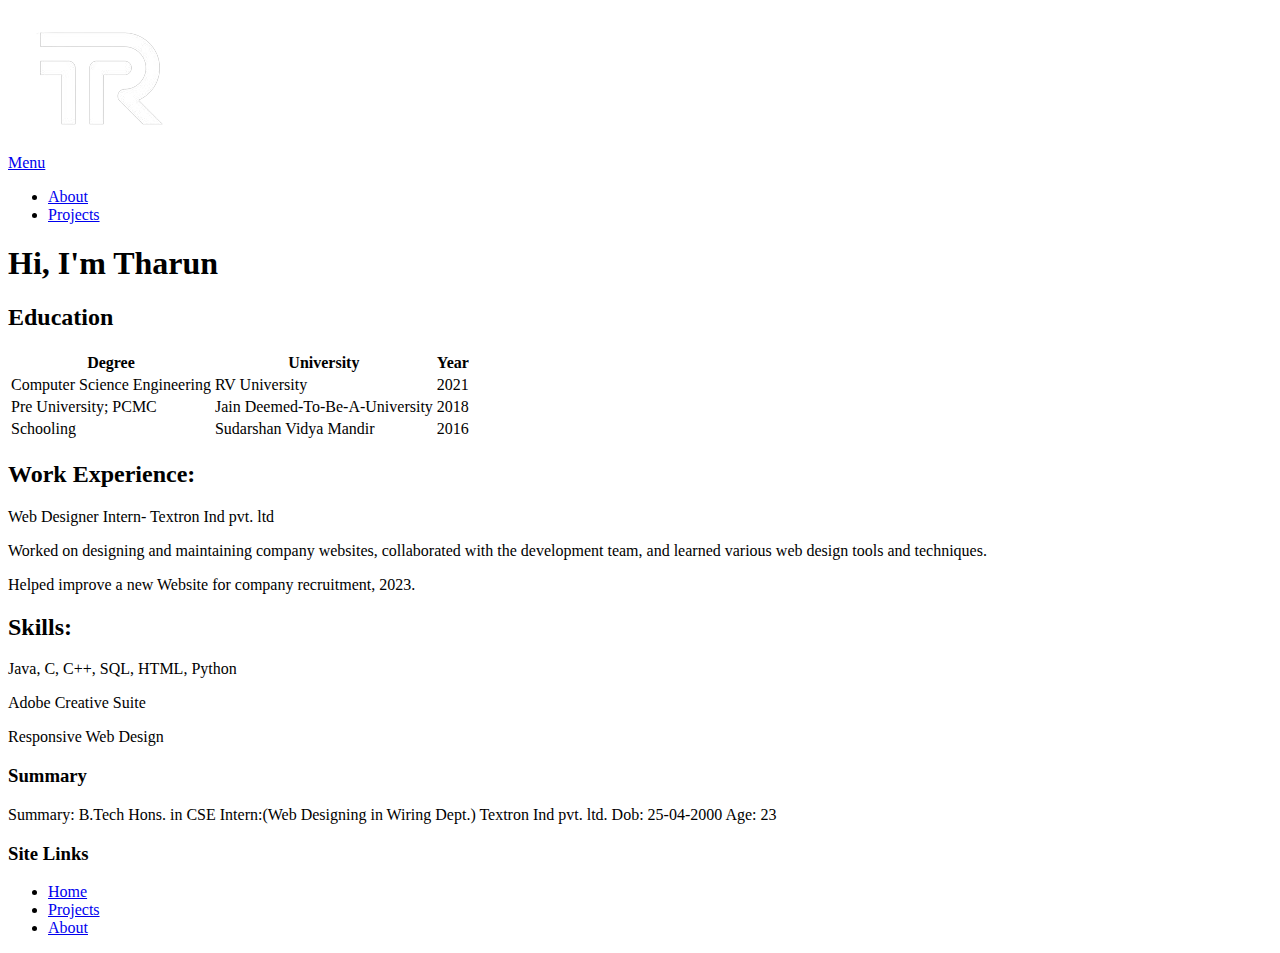
==== about.html @ 646f1b6b "Add files via upload" ====
<!DOCTYPE html>
<html lang="en" class="no-js" >
<head>
    <meta charset="utf-8">
    <title>Tharun R</title>

    <script>
        document.documentElement.classList.remove('no-js');
        document.documentElement.classList.add('js');
    </script>

    
    <link rel="stylesheet" href="css/vendor.css">
    <link rel="stylesheet" href="css/styles.css">
</head>


<body id="top">
    <div id="preloader">
        <div id="loader" class="dots-fade">
            <div></div>
            <div></div>
            <div></div>
        </div>
    </div>
    <div id="page" class="s-pagewrap ss-home">
        <header class="s-header">

            <div class="row s-header__inner width-sixteen-col">

                <div class="s-header__block">
                    <div class="s-header__logo">
                        <a class="logo" href="index.html">
                            <img src="logo.png" alt="Homepage">
                        </a>
                    </div>

                    <a class="s-header__menu-toggle" href="#0"><span>Menu</span></a>
                </div> 
                <nav class="s-header__nav">
    
                    <ul class="s-header__menu-links">
                        <li><a href="about.html">About</a></li>
                        <li><a href="project.html">Projects</a></li>
                    </ul> 
                </nav> 
            </div> 
        </header>

        
        <section id="content" class="s-content">

               <section class="s-pageheader pageheader">
                    <div class="row">
                        <div class="column xl-12">
                            <h1 class="page-title">Hi, I'm Tharun</h1>
                        </div>
                    </div>
               </section>

               <section class="s-pagecontent pagecontent">  

                    <div class="row width-narrower pagemain">
                        <div class="column xl-12"> 

                            <h2>Education</h2>
                            <table>
                                <tr>
                                    <th>Degree</th>
                                    <th>University</th>
                                    <th>Year</th>
                                </tr>
                                <tr>
                                    <td>Computer Science Engineering</td>
                                    <td>RV University</td>
                                    <td>2021</td>
                                </tr>
                                <tr>
                                    <td>Pre University; PCMC</td>
                                    <td>Jain Deemed-To-Be-A-University</td>
                                    <td>2018</td>
                                </tr>
                                <tr>
                                    <td>Schooling</td>
                                    <td>Sudarshan Vidya Mandir</td>
                                    <td>2016</td>
                                </tr>
                            </table>
                            
                            <h2>Work Experience:</h2>
                                <p>Web Designer Intern- Textron Ind pvt. ltd</p>
                                <p>Worked on designing and maintaining company websites, collaborated with the development team, and learned various web design tools and techniques.</p>
                                <p>Helped improve a new Website for company recruitment, 2023.</p>

                            <h2>Skills:</h2>
                                <p>Java, C, C++, SQL, HTML, Python</p>
                                <p>Adobe Creative Suite</p>
                                <p>Responsive Web Design</p>

                        </div>
                    </div>

               </section>


        <footer class="s-footer">
            <div class="row s-footer__content">
                <div class="column xl-6 lg-6 md-12 s-footer__block s-footer__about">                    
                    <h3>Summary</h3>
                    <p>
                        Summary:
                        B.Tech Hons. in CSE
                        Intern:(Web Designing in Wiring Dept.) Textron Ind pvt. ltd.
                        Dob: 25-04-2000
                        Age: 23                        
                    </p>               
                </div>                
                <div class="column xl-3 lg-6 md-12 s-footer__block s-footer__site-links">
                    <h3>Site Links</h3>
                    <ul class="link-list">
                        <li><a href="index.html">Home</a></li>
                        <li><a href="project.html">Projects</a></li>
                        <li><a href="about.html">About</a></li>
                    </ul>
                </div>
            </footer> 
    </div> 
    <script src="js/main.js"></script>

</body>
</html>
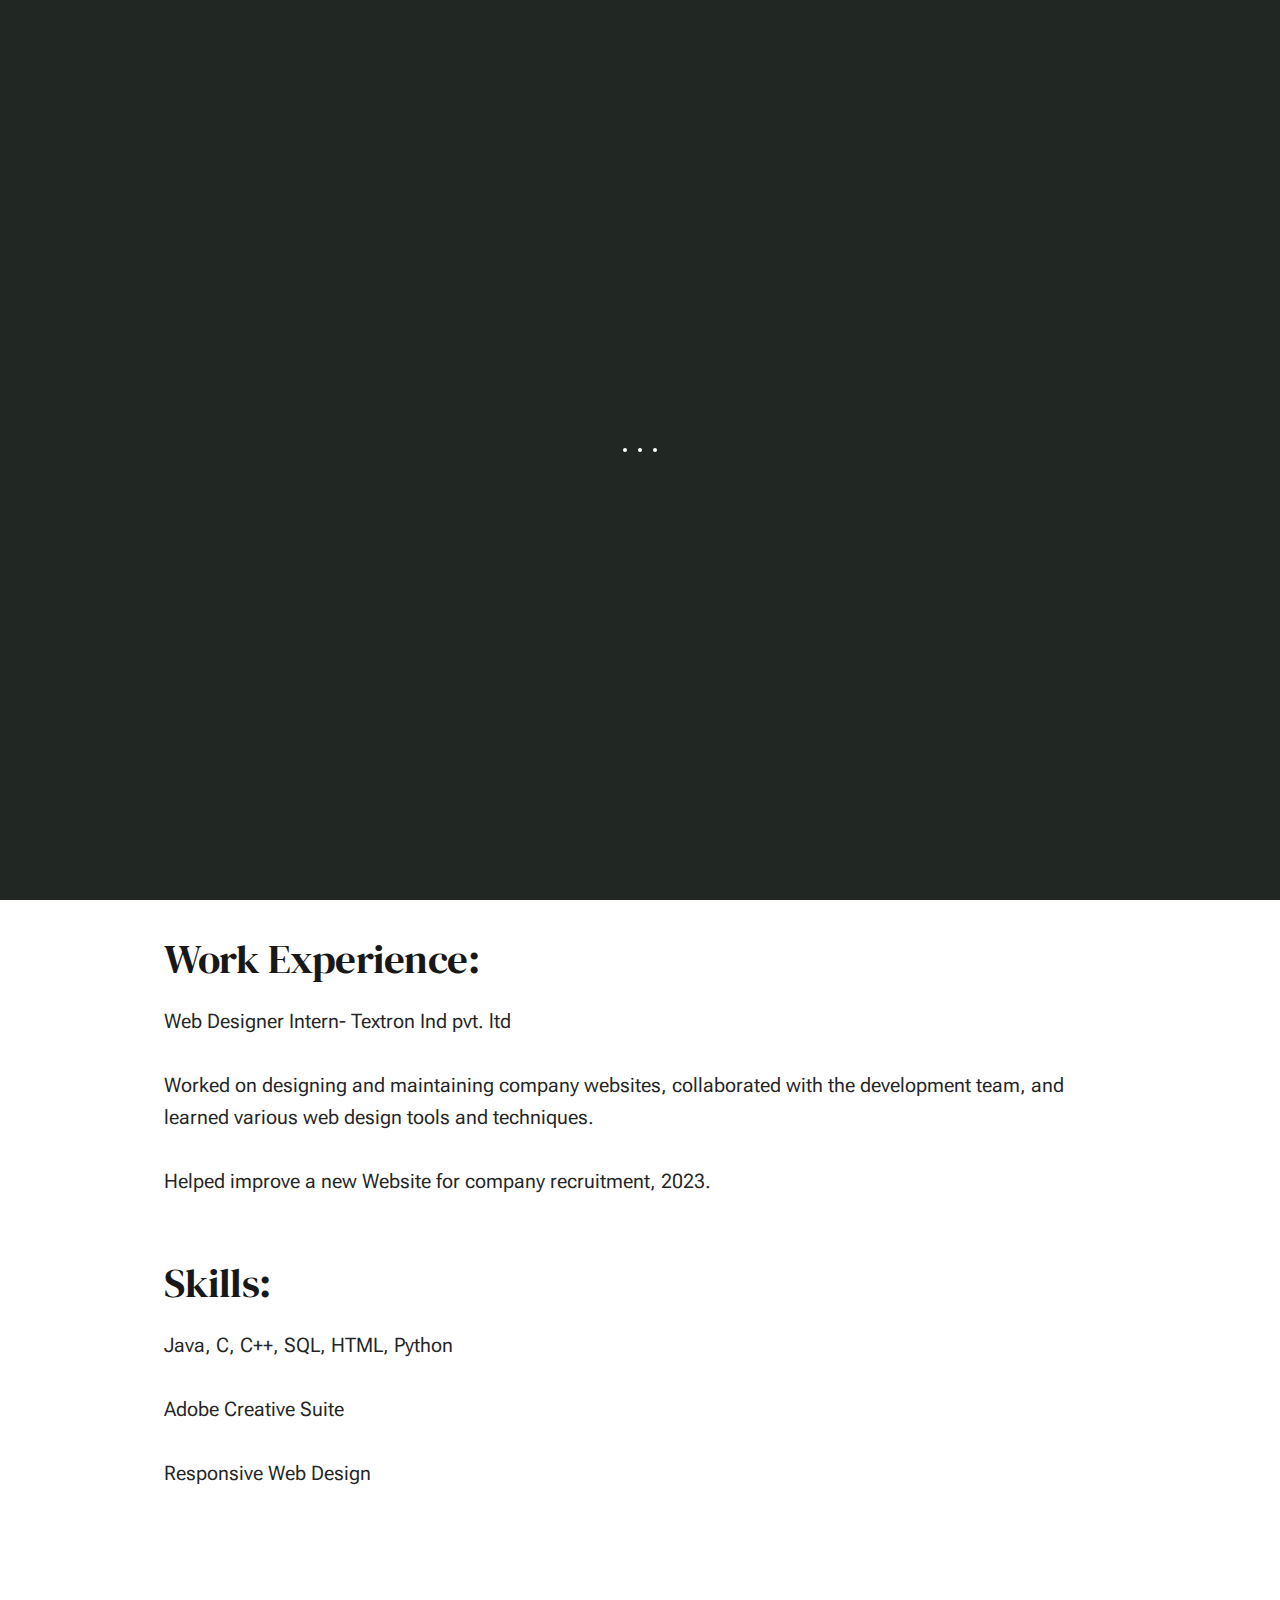
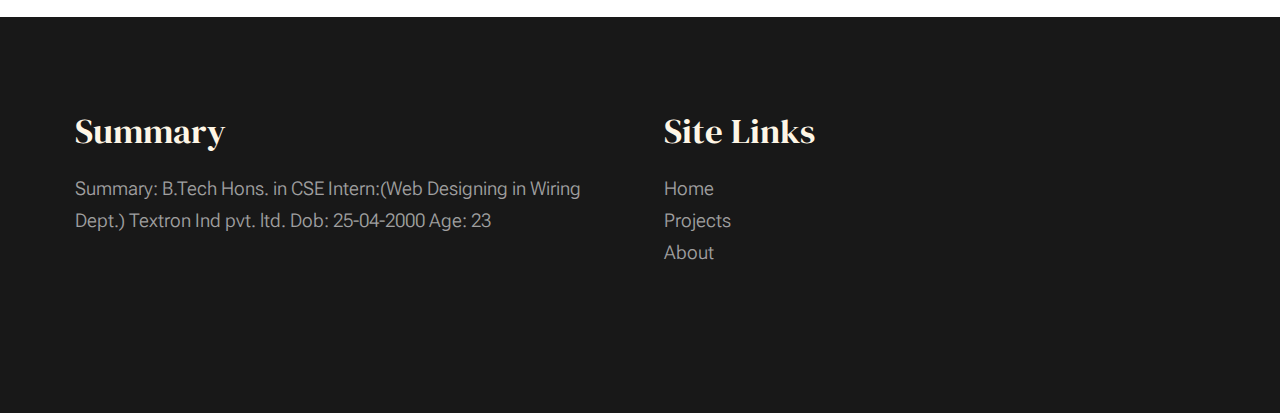
==== commit b6748ae7: "about.html" ====
--- a/about.html
+++ b/about.html
@@ -10,8 +10,8 @@
     </script>
 
     
-    <link rel="stylesheet" href="css/vendor.css">
-    <link rel="stylesheet" href="css/styles.css">
+    <link rel="stylesheet" href="vendor.css">
+    <link rel="stylesheet" href="styles.css">
 </head>
 
 
@@ -128,4 +128,4 @@
     <script src="js/main.js"></script>
 
 </body>
-</html>+</html>
--- a/vendor.css
+++ b/vendor.css
@@ -0,0 +1,756 @@
+
+code[class*=language-],
+pre[class*=language-] {
+  color          : #f8f8f2;
+  background     : none;
+  text-shadow    : 0 1px rgba(0, 0, 0, 0.3);
+  font-family    : var(--font-mono);
+  font-size      : calc(var(--text-size) * 0.9444);
+  text-align     : left;
+  white-space    : pre;
+  word-spacing   : normal;
+  word-break     : normal;
+  word-wrap      : normal;
+  line-height    : var(--vspace-1);
+  -moz-tab-size  : 4;
+  -o-tab-size    : 4;
+  tab-size       : 4;
+  -webkit-hyphens: none;
+  -ms-hyphens    : none;
+  hyphens        : none;
+}
+
+/* Code blocks */
+pre[class*=language-] {
+  padding : var(--vspace-0_5) 0 var(--vspace-1);
+  margin  : var(--vspace-1) 0;
+  overflow: auto;
+}
+
+:not(pre)>code[class*=language-],
+pre[class*=language-] {
+  background: #272822;
+}
+
+/* Inline code */
+:not(pre)>code[class*=language-] {
+  padding    : 0.1em;
+  white-space: normal;
+}
+
+.token.comment,
+.token.prolog,
+.token.doctype,
+.token.cdata {
+  color: slategray;
+}
+
+.token.punctuation {
+  color: #f8f8f2;
+}
+
+.token.namespace {
+  opacity: 0.7;
+}
+
+.token.property,
+.token.tag,
+.token.constant,
+.token.symbol,
+.token.deleted {
+  color: #f92672;
+}
+
+.token.boolean,
+.token.number {
+  color: #ae81ff;
+}
+
+.token.selector,
+.token.attr-name,
+.token.string,
+.token.char,
+.token.builtin,
+.token.inserted {
+  color: #a6e22e;
+}
+
+.token.operator,
+.token.entity,
+.token.url,
+.language-css .token.string,
+.style .token.string,
+.token.variable {
+  color: #f8f8f2;
+}
+
+.token.atrule,
+.token.attr-value,
+.token.function,
+.token.class-name {
+  color: #e6db74;
+}
+
+.token.keyword {
+  color: #66d9ef;
+}
+
+.token.regex,
+.token.important {
+  color: #fd971f;
+}
+
+.token.important,
+.token.bold {
+  font-weight: bold;
+}
+
+.token.italic {
+  font-style: italic;
+}
+
+.token.entity {
+  cursor: help;
+}
+
+
+
+/* ===================================================================
+ * # Swiper 6.4.5
+ *   Most modern mobile touch slider and framework with hardware accelerated transitions
+ *   https://swiperjs.com
+ *
+ *   Copyright 2014-2020 Vladimir Kharlampidi
+ *
+ *   Released under the MIT License
+ *
+ *   Released on: December 18, 2020
+ * ------------------------------------------------------------------- */
+@font-face {
+  font-family: "swiper-icons";
+  src        : url("data:application/font-woff;charset=utf-8;base64, [base64]//wADZ2x5ZgAAAywAAADMAAAD2MHtryVoZWFkAAABbAAAADAAAAA2E2+eoWhoZWEAAAGcAAAAHwAAACQC9gDzaG10eAAAAigAAAAZAAAArgJkABFsb2NhAAAC0AAAAFoAAABaFQAUGG1heHAAAAG8AAAAHwAAACAAcABAbmFtZQAAA/gAAAE5AAACXvFdBwlwb3N0AAAFNAAAAGIAAACE5s74hXjaY2BkYGAAYpf5Hu/j+W2+MnAzMYDAzaX6QjD6/4//Bxj5GA8AuRwMYGkAPywL13jaY2BkYGA88P8Agx4j+/8fQDYfA1AEBWgDAIB2BOoAeNpjYGRgYNBh4GdgYgABEMnIABJzYNADCQAACWgAsQB42mNgYfzCOIGBlYGB0YcxjYGBwR1Kf2WQZGhhYGBiYGVmgAFGBiQQkOaawtDAoMBQxXjg/wEGPcYDDA4wNUA2CCgwsAAAO4EL6gAAeNpj2M0gyAACqxgGNWBkZ2D4/wMA+xkDdgAAAHjaY2BgYGaAYBkGRgYQiAHyGMF8FgYHIM3DwMHABGQrMOgyWDLEM1T9/w8UBfEMgLzE////P/5//f/V/xv+r4eaAAeMbAxwIUYmIMHEgKYAYjUcsDAwsLKxc3BycfPw8jEQA/[base64]/uznmfPFBNODM2K7MTQ45YEAZqGP81AmGGcF3iPqOop0r1SPTaTbVkfUe4HXj97wYE+yNwWYxwWu4v1ugWHgo3S1XdZEVqWM7ET0cfnLGxWfkgR42o2PvWrDMBSFj/IHLaF0zKjRgdiVMwScNRAoWUoH78Y2icB/yIY09An6AH2Bdu/UB+yxopYshQiEvnvu0dURgDt8QeC8PDw7Fpji3fEA4z/PEJ6YOB5hKh4dj3EvXhxPqH/SKUY3rJ7srZ4FZnh1PMAtPhwP6fl2PMJMPDgeQ4rY8YT6Gzao0eAEA409DuggmTnFnOcSCiEiLMgxCiTI6Cq5DZUd3Qmp10vO0LaLTd2cjN4fOumlc7lUYbSQcZFkutRG7g6JKZKy0RmdLY680CDnEJ+UMkpFFe1RN7nxdVpXrC4aTtnaurOnYercZg2YVmLN/d/gczfEimrE/fs/bOuq29Zmn8tloORaXgZgGa78yO9/cnXm2BpaGvq25Dv9S4E9+5SIc9PqupJKhYFSSl47+Qcr1mYNAAAAeNptw0cKwkAAAMDZJA8Q7OUJvkLsPfZ6zFVERPy8qHh2YER+3i/BP83vIBLLySsoKimrqKqpa2hp6+jq6RsYGhmbmJqZSy0sraxtbO3sHRydnEMU4uR6yx7JJXveP7WrDycAAAAAAAH//wACeNpjYGRgYOABYhkgZgJCZgZNBkYGLQZtIJsFLMYAAAw3ALgAeNolizEKgDAQBCchRbC2sFER0YD6qVQiBCv/H9ezGI6Z5XBAw8CBK/m5iQQVauVbXLnOrMZv2oLdKFa8Pjuru2hJzGabmOSLzNMzvutpB3N42mNgZGBg4GKQYzBhYMxJLMlj4GBgAYow/P/PAJJhLM6sSoWKfWCAAwDAjgbRAAB42mNgYGBkAIIbCZo5IPrmUn0hGA0AO8EFTQAA") format("woff");
+  font-weight: 400;
+  font-style : normal;
+}
+
+:root {
+  --swiper-theme-color: #007aff;
+}
+
+.swiper-container {
+  margin-left : auto;
+  margin-right: auto;
+  position    : relative;
+  overflow    : hidden;
+  list-style  : none;
+  padding     : 0;
+  /* Fix of Webkit flickering */
+  z-index     : 1;
+}
+
+.swiper-container-vertical>.swiper-wrapper {
+  flex-direction: column;
+}
+
+.swiper-wrapper {
+  position           : relative;
+  width              : 100%;
+  height             : 100%;
+  z-index            : 1;
+  display            : flex;
+  transition-property: transform;
+  box-sizing         : content-box;
+}
+
+.swiper-container-android .swiper-slide,
+.swiper-wrapper {
+  transform: translate3d(0px, 0, 0);
+}
+
+.swiper-container-multirow>.swiper-wrapper {
+  flex-wrap: wrap;
+}
+
+.swiper-container-multirow-column>.swiper-wrapper {
+  flex-wrap     : wrap;
+  flex-direction: column;
+}
+
+.swiper-container-free-mode>.swiper-wrapper {
+  transition-timing-function: ease-out;
+  margin                    : 0 auto;
+}
+
+.swiper-slide {
+  flex-shrink        : 0;
+  width              : 100%;
+  height             : 100%;
+  position           : relative;
+  transition-property: transform;
+}
+
+.swiper-slide-invisible-blank {
+  visibility: hidden;
+}
+
+/* Auto Height */
+.swiper-container-autoheight,
+.swiper-container-autoheight .swiper-slide {
+  height: auto;
+}
+
+.swiper-container-autoheight .swiper-wrapper {
+  align-items        : flex-start;
+  transition-property: transform, height;
+}
+
+/* 3D Effects */
+.swiper-container-3d {
+  perspective: 1200px;
+}
+
+.swiper-container-3d .swiper-wrapper,
+.swiper-container-3d .swiper-slide,
+.swiper-container-3d .swiper-slide-shadow-left,
+.swiper-container-3d .swiper-slide-shadow-right,
+.swiper-container-3d .swiper-slide-shadow-top,
+.swiper-container-3d .swiper-slide-shadow-bottom,
+.swiper-container-3d .swiper-cube-shadow {
+  transform-style: preserve-3d;
+}
+
+.swiper-container-3d .swiper-slide-shadow-left,
+.swiper-container-3d .swiper-slide-shadow-right,
+.swiper-container-3d .swiper-slide-shadow-top,
+.swiper-container-3d .swiper-slide-shadow-bottom {
+  position      : absolute;
+  left          : 0;
+  top           : 0;
+  width         : 100%;
+  height        : 100%;
+  pointer-events: none;
+  z-index       : 10;
+}
+
+.swiper-container-3d .swiper-slide-shadow-left {
+  background-image: linear-gradient(to left, rgba(0, 0, 0, 0.5), rgba(0, 0, 0, 0));
+}
+
+.swiper-container-3d .swiper-slide-shadow-right {
+  background-image: linear-gradient(to right, rgba(0, 0, 0, 0.5), rgba(0, 0, 0, 0));
+}
+
+.swiper-container-3d .swiper-slide-shadow-top {
+  background-image: linear-gradient(to top, rgba(0, 0, 0, 0.5), rgba(0, 0, 0, 0));
+}
+
+.swiper-container-3d .swiper-slide-shadow-bottom {
+  background-image: linear-gradient(to bottom, rgba(0, 0, 0, 0.5), rgba(0, 0, 0, 0));
+}
+
+/* CSS Mode */
+.swiper-container-css-mode>.swiper-wrapper {
+  overflow          : auto;
+  scrollbar-width   : none;
+  /* For Firefox */
+  -ms-overflow-style: none;
+  /* For Internet Explorer and Edge */
+}
+
+.swiper-container-css-mode>.swiper-wrapper::-webkit-scrollbar {
+  display: none;
+}
+
+.swiper-container-css-mode>.swiper-wrapper>.swiper-slide {
+  scroll-snap-align: start start;
+}
+
+.swiper-container-horizontal.swiper-container-css-mode>.swiper-wrapper {
+  -ms-scroll-snap-type: x mandatory;
+  scroll-snap-type    : x mandatory;
+}
+
+.swiper-container-vertical.swiper-container-css-mode>.swiper-wrapper {
+  -ms-scroll-snap-type: y mandatory;
+  scroll-snap-type    : y mandatory;
+}
+
+:root {
+  --swiper-navigation-size   : 44px;
+  /*
+    --swiper-navigation-color: var(--swiper-theme-color);
+    */
+}
+
+.swiper-button-prev,
+.swiper-button-next {
+  position       : absolute;
+  top            : 50%;
+  width          : calc(var(--swiper-navigation-size) / 44 * 27);
+  height         : var(--swiper-navigation-size);
+  margin-top     : calc(-1 * var(--swiper-navigation-size) / 2);
+  z-index        : 10;
+  cursor         : pointer;
+  display        : flex;
+  align-items    : center;
+  justify-content: center;
+  color          : var(--swiper-navigation-color, var(--swiper-theme-color));
+}
+
+.swiper-button-prev.swiper-button-disabled,
+.swiper-button-next.swiper-button-disabled {
+  opacity       : 0.35;
+  cursor        : auto;
+  pointer-events: none;
+}
+
+.swiper-button-prev:after,
+.swiper-button-next:after {
+  font-family   : swiper-icons;
+  font-size     : var(--swiper-navigation-size);
+  text-transform: none !important;
+  letter-spacing: 0;
+  text-transform: none;
+  font-variant  : initial;
+  line-height   : 1;
+}
+
+.swiper-button-prev,
+.swiper-container-rtl .swiper-button-next {
+  left : 10px;
+  right: auto;
+}
+
+.swiper-button-prev:after,
+.swiper-container-rtl .swiper-button-next:after {
+  content: "prev";
+}
+
+.swiper-button-next,
+.swiper-container-rtl .swiper-button-prev {
+  right: 10px;
+  left : auto;
+}
+
+.swiper-button-next:after,
+.swiper-container-rtl .swiper-button-prev:after {
+  content: "next";
+}
+
+.swiper-button-prev.swiper-button-white,
+.swiper-button-next.swiper-button-white {
+  --swiper-navigation-color: #ffffff;
+}
+
+.swiper-button-prev.swiper-button-black,
+.swiper-button-next.swiper-button-black {
+  --swiper-navigation-color: #000000;
+}
+
+.swiper-button-lock {
+  display: none;
+}
+
+:root {
+  /*
+    --swiper-pagination-color: var(--swiper-theme-color);
+    */
+}
+
+.swiper-pagination {
+  position  : absolute;
+  text-align: center;
+  transition: 300ms opacity;
+  transform : translate3d(0, 0, 0);
+  z-index   : 10;
+}
+
+.swiper-pagination.swiper-pagination-hidden {
+  opacity: 0;
+}
+
+/* Common Styles */
+.swiper-pagination-fraction,
+.swiper-pagination-custom,
+.swiper-container-horizontal>.swiper-pagination-bullets {
+  bottom: 10px;
+  left  : 0;
+  width : 100%;
+}
+
+/* Bullets */
+.swiper-pagination-bullets-dynamic {
+  overflow : hidden;
+  font-size: 0;
+}
+
+.swiper-pagination-bullets-dynamic .swiper-pagination-bullet {
+  transform: scale(0.33);
+  position : relative;
+}
+
+.swiper-pagination-bullets-dynamic .swiper-pagination-bullet-active {
+  transform: scale(1);
+}
+
+.swiper-pagination-bullets-dynamic .swiper-pagination-bullet-active-main {
+  transform: scale(1);
+}
+
+.swiper-pagination-bullets-dynamic .swiper-pagination-bullet-active-prev {
+  transform: scale(0.66);
+}
+
+.swiper-pagination-bullets-dynamic .swiper-pagination-bullet-active-prev-prev {
+  transform: scale(0.33);
+}
+
+.swiper-pagination-bullets-dynamic .swiper-pagination-bullet-active-next {
+  transform: scale(0.66);
+}
+
+.swiper-pagination-bullets-dynamic .swiper-pagination-bullet-active-next-next {
+  transform: scale(0.33);
+}
+
+.swiper-pagination-bullet {
+  width        : 8px;
+  height       : 8px;
+  display      : inline-block;
+  border-radius: 100%;
+  background   : #000;
+  opacity      : 0.2;
+}
+
+button.swiper-pagination-bullet {
+  border            : none;
+  margin            : 0;
+  padding           : 0;
+  box-shadow        : none;
+  -webkit-appearance: none;
+  -moz-appearance   : none;
+  appearance        : none;
+}
+
+.swiper-pagination-clickable .swiper-pagination-bullet {
+  cursor: pointer;
+}
+
+.swiper-pagination-bullet-active {
+  opacity   : 1;
+  background: var(--swiper-pagination-color, var(--swiper-theme-color));
+}
+
+.swiper-container-vertical>.swiper-pagination-bullets {
+  right    : 10px;
+  top      : 50%;
+  transform: translate3d(0px, -50%, 0);
+}
+
+.swiper-container-vertical>.swiper-pagination-bullets .swiper-pagination-bullet {
+  margin : 6px 0;
+  display: block;
+}
+
+.swiper-container-vertical>.swiper-pagination-bullets.swiper-pagination-bullets-dynamic {
+  top      : 50%;
+  transform: translateY(-50%);
+  width    : 8px;
+}
+
+.swiper-container-vertical>.swiper-pagination-bullets.swiper-pagination-bullets-dynamic .swiper-pagination-bullet {
+  display   : inline-block;
+  transition: 200ms transform, 200ms top;
+}
+
+.swiper-container-horizontal>.swiper-pagination-bullets .swiper-pagination-bullet {
+  margin: 0 4px;
+}
+
+.swiper-container-horizontal>.swiper-pagination-bullets.swiper-pagination-bullets-dynamic {
+  left       : 50%;
+  transform  : translateX(-50%);
+  white-space: nowrap;
+}
+
+.swiper-container-horizontal>.swiper-pagination-bullets.swiper-pagination-bullets-dynamic .swiper-pagination-bullet {
+  transition: 200ms transform, 200ms left;
+}
+
+.swiper-container-horizontal.swiper-container-rtl>.swiper-pagination-bullets-dynamic .swiper-pagination-bullet {
+  transition: 200ms transform, 200ms right;
+}
+
+/* Progress */
+.swiper-pagination-progressbar {
+  background: rgba(0, 0, 0, 0.25);
+  position  : absolute;
+}
+
+.swiper-pagination-progressbar .swiper-pagination-progressbar-fill {
+  background      : var(--swiper-pagination-color, var(--swiper-theme-color));
+  position        : absolute;
+  left            : 0;
+  top             : 0;
+  width           : 100%;
+  height          : 100%;
+  transform       : scale(0);
+  transform-origin: left top;
+}
+
+.swiper-container-rtl .swiper-pagination-progressbar .swiper-pagination-progressbar-fill {
+  transform-origin: right top;
+}
+
+.swiper-container-horizontal>.swiper-pagination-progressbar,
+.swiper-container-vertical>.swiper-pagination-progressbar.swiper-pagination-progressbar-opposite {
+  width : 100%;
+  height: 4px;
+  left  : 0;
+  top   : 0;
+}
+
+.swiper-container-vertical>.swiper-pagination-progressbar,
+.swiper-container-horizontal>.swiper-pagination-progressbar.swiper-pagination-progressbar-opposite {
+  width : 4px;
+  height: 100%;
+  left  : 0;
+  top   : 0;
+}
+
+.swiper-pagination-white {
+  --swiper-pagination-color: #ffffff;
+}
+
+.swiper-pagination-black {
+  --swiper-pagination-color: #000000;
+}
+
+.swiper-pagination-lock {
+  display: none;
+}
+
+/* Scrollbar */
+.swiper-scrollbar {
+  border-radius   : 10px;
+  position        : relative;
+  -ms-touch-action: none;
+  background      : rgba(0, 0, 0, 0.1);
+}
+
+.swiper-container-horizontal>.swiper-scrollbar {
+  position: absolute;
+  left    : 1%;
+  bottom  : 3px;
+  z-index : 50;
+  height  : 5px;
+  width   : 98%;
+}
+
+.swiper-container-vertical>.swiper-scrollbar {
+  position: absolute;
+  right   : 3px;
+  top     : 1%;
+  z-index : 50;
+  width   : 5px;
+  height  : 98%;
+}
+
+.swiper-scrollbar-drag {
+  height       : 100%;
+  width        : 100%;
+  position     : relative;
+  background   : rgba(0, 0, 0, 0.5);
+  border-radius: 10px;
+  left         : 0;
+  top          : 0;
+}
+
+.swiper-scrollbar-cursor-drag {
+  cursor: move;
+}
+
+.swiper-scrollbar-lock {
+  display: none;
+}
+
+.swiper-zoom-container {
+  width          : 100%;
+  height         : 100%;
+  display        : flex;
+  justify-content: center;
+  align-items    : center;
+  text-align     : center;
+}
+
+.swiper-zoom-container>img,
+.swiper-zoom-container>svg,
+.swiper-zoom-container>canvas {
+  max-width    : 100%;
+  max-height   : 100%;
+  -o-object-fit: contain;
+  object-fit   : contain;
+}
+
+.swiper-slide-zoomed {
+  cursor: move;
+}
+
+/* Preloader */
+:root {
+  /*
+    --swiper-preloader-color: var(--swiper-theme-color);
+    */
+}
+
+.swiper-lazy-preloader {
+  width            : 42px;
+  height           : 42px;
+  position         : absolute;
+  left             : 50%;
+  top              : 50%;
+  margin-left      : -21px;
+  margin-top       : -21px;
+  z-index          : 10;
+  transform-origin : 50%;
+  -webkit-animation: swiper-preloader-spin 1s infinite linear;
+  animation        : swiper-preloader-spin 1s infinite linear;
+  box-sizing       : border-box;
+  border           : 4px solid var(--swiper-preloader-color, var(--swiper-theme-color));
+  border-radius    : 50%;
+  border-top-color : transparent;
+}
+
+.swiper-lazy-preloader-white {
+  --swiper-preloader-color: #fff;
+}
+
+.swiper-lazy-preloader-black {
+  --swiper-preloader-color: #000;
+}
+
+@-webkit-keyframes swiper-preloader-spin {
+  100% {
+    transform: rotate(360deg);
+  }
+}
+
+@keyframes swiper-preloader-spin {
+  100% {
+    transform: rotate(360deg);
+  }
+}
+
+/* a11y */
+.swiper-container .swiper-notification {
+  position      : absolute;
+  left          : 0;
+  top           : 0;
+  pointer-events: none;
+  opacity       : 0;
+  z-index       : -1000;
+}
+
+.swiper-container-fade.swiper-container-free-mode .swiper-slide {
+  transition-timing-function: ease-out;
+}
+
+.swiper-container-fade .swiper-slide {
+  pointer-events     : none;
+  transition-property: opacity;
+}
+
+.swiper-container-fade .swiper-slide .swiper-slide {
+  pointer-events: none;
+}
+
+.swiper-container-fade .swiper-slide-active,
+.swiper-container-fade .swiper-slide-active .swiper-slide-active {
+  pointer-events: auto;
+}
+
+.swiper-container-cube {
+  overflow: visible;
+}
+
+.swiper-container-cube .swiper-slide {
+  pointer-events             : none;
+  -webkit-backface-visibility: hidden;
+  backface-visibility        : hidden;
+  z-index                    : 1;
+  visibility                 : hidden;
+  transform-origin           : 0 0;
+  width                      : 100%;
+  height                     : 100%;
+}
+
+.swiper-container-cube .swiper-slide .swiper-slide {
+  pointer-events: none;
+}
+
+.swiper-container-cube.swiper-container-rtl .swiper-slide {
+  transform-origin: 100% 0;
+}
+
+.swiper-container-cube .swiper-slide-active,
+.swiper-container-cube .swiper-slide-active .swiper-slide-active {
+  pointer-events: auto;
+}
+
+.swiper-container-cube .swiper-slide-active,
+.swiper-container-cube .swiper-slide-next,
+.swiper-container-cube .swiper-slide-prev,
+.swiper-container-cube .swiper-slide-next+.swiper-slide {
+  pointer-events: auto;
+  visibility    : visible;
+}
+
+.swiper-container-cube .swiper-slide-shadow-top,
+.swiper-container-cube .swiper-slide-shadow-bottom,
+.swiper-container-cube .swiper-slide-shadow-left,
+.swiper-container-cube .swiper-slide-shadow-right {
+  z-index                    : 0;
+  -webkit-backface-visibility: hidden;
+  backface-visibility        : hidden;
+}
+
+.swiper-container-cube .swiper-cube-shadow {
+  position  : absolute;
+  left      : 0;
+  bottom    : 0px;
+  width     : 100%;
+  height    : 100%;
+  background: #000;
+  opacity   : 0.6;
+  filter    : blur(50px);
+  z-index   : 0;
+}
+
+.swiper-container-flip {
+  overflow: visible;
+}
+
+.swiper-container-flip .swiper-slide {
+  pointer-events             : none;
+  -webkit-backface-visibility: hidden;
+  backface-visibility        : hidden;
+  z-index                    : 1;
+}
+
+.swiper-container-flip .swiper-slide .swiper-slide {
+  pointer-events: none;
+}
+
+.swiper-container-flip .swiper-slide-active,
+.swiper-container-flip .swiper-slide-active .swiper-slide-active {
+  pointer-events: auto;
+}
+
+.swiper-container-flip .swiper-slide-shadow-top,
+.swiper-container-flip .swiper-slide-shadow-bottom,
+.swiper-container-flip .swiper-slide-shadow-left,
+.swiper-container-flip .swiper-slide-shadow-right {
+  z-index                    : 0;
+  -webkit-backface-visibility: hidden;
+  backface-visibility        : hidden;
+}--- a/styles.css
+++ b/styles.css
@@ -0,0 +1,4558 @@
+
+@import url("https://fonts.googleapis.com/css2?family=DM+Serif+Display&family=Roboto+Flex:opsz,wght@8..144,300;8..144,400;8..144,500;8..144,600&display=swap");
+
+:root {
+	--font-1: "Roboto Flex", sans-serif;
+	--font-2: "DM Serif Display", Serif;
+	--font-mono: Consolas, "Andale Mono", Courier, "Courier New", monospace;
+}
+
+:root {
+	--color-1: hsla(35, 87%, 49%, 1);
+	--color-2: hsla(127, 8%, 22%, 1);
+	--color-3: hsla(39, 93%, 95%, 1);
+
+	--color-1-lightest             : hsla(35, 87%, 96%, 1);
+	--color-1-lighter              : hsla(35, 87%, 69%, 1);
+	--color-1-light                : hsla(35, 87%, 59%, 1);
+	--color-1-dark                 : hsla(35, 87%, 39%, 1);
+	--color-1-darker               : hsla(35, 87%, 29%, 1);
+	--color-1-darkest              : hsla(35, 87%, 10%, 1);
+
+	--color-2-lightest             : hsla(127, 8%, 55%, 1);
+	--color-2-lighter              : hsla(127, 8%, 42%, 1);
+	--color-2-light                : hsla(127, 8%, 32%, 1);
+	--color-2-dark                 : hsla(127, 8%, 14%, 1);
+	--color-2-darker               : hsla(127, 8%, 2%, 1);
+	
+	--color-3-light                : hsla(39, 93%, 100%, 1);
+	--color-3-dark                 : hsla(39, 93%, 85%, 1);
+	--color-3-darker               : hsla(39, 93%, 75%, 1);
+
+	--color-error                  : hsla(359, 100%, 91%, 1);
+	--color-success                : hsla(76, 69%, 68%, 1);
+	--color-info                   : hsla(205, 82%, 91%, 1);
+	--color-notice                 : hsla(51, 100%, 80%, 1);
+	--color-error-content          : hsla(359, 50%, 50%, 1);
+	--color-success-content        : hsla(76, 29%, 28%, 1);
+	--color-info-content           : hsla(205, 32%, 31%, 1);
+	--color-notice-content         : hsla(51, 30%, 30%, 1);
+
+  
+	--color-black                  : #000000;
+	--color-gray-19                : #121212;
+	--color-gray-18                : #242525;
+	--color-gray-17                : #363737;
+	--color-gray-16                : #484949;
+	--color-gray-15                : #5b5c5c;
+	--color-gray-14                : #6d6e6e;
+	--color-gray-13                : #7f8080;
+	--color-gray-12                : #919292;
+	--color-gray-11                : #a3a5a5;
+	--color-gray-10                : #b5b7b7;
+	--color-gray-9                 : #bcbebe;
+	--color-gray-8                 : #c4c5c5;
+	--color-gray-7                 : #cbcdcd;
+	--color-gray-6                 : #d3d4d4;
+	--color-gray-5                 : #dadbdb;
+	--color-gray-4                 : #e1e2e2;
+	--color-gray-3                 : #e9e9e9;
+	--color-gray-2                 : #f0f1f1;
+	--color-gray-1                 : #f8f8f8;
+	--color-white                  : #ffffff;
+
+  
+	--color-text                   : var(--color-gray-18);
+	--color-text-dark              : #181818;
+	--color-text-light             : var(--color-gray-14);
+	--color-placeholder            : var(--color-gray-12);
+
+	--color-link                   : var(--color-1);
+	--color-link-hover             : var(--color-2-lighter);
+	--color-link-active            : var(--color-2-lighter);
+
+
+
+	--color-preloader-bg           : var(--color-2-dark);
+	--color-loader                 : var(--color-white);
+	--color-loader-light           : var(--color-2-light);
+
+	--color-body                   : white;
+	--color-border                 : rgba(0, 0, 0, .1);
+	--border-radius                : 5px;
+}
+
+:root {
+  /* spacing
+   * base font size: 20px 
+   * vertical space unit : 32px
+   */
+	--base-size        : 62.5%;
+	--multiplier       : 1;
+	--base-font-size   : calc(2rem * var(--multiplier));
+	--space            : calc(3.2rem * var(--multiplier));
+
+  /* vertical spacing 
+   */
+	--vspace-0_125     : calc(0.125 * var(--space));
+	--vspace-0_25      : calc(0.25 * var(--space));
+	--vspace-0_375     : calc(0.375 * var(--space));
+	--vspace-0_5       : calc(0.5 * var(--space));
+	--vspace-0_625     : calc(0.625 * var(--space));
+	--vspace-0_75      : calc(0.75 * var(--space));
+	--vspace-0_875     : calc(0.875 * var(--space));
+	--vspace-1         : calc(var(--space));
+	--vspace-1_25      : calc(1.25 * var(--space));
+	--vspace-1_5       : calc(1.5 * var(--space));
+	--vspace-1_75      : calc(1.75 * var(--space));
+	--vspace-2         : calc(2 * var(--space));
+	--vspace-2_5       : calc(2.5 * var(--space));
+	--vspace-3         : calc(3 * var(--space));
+	--vspace-3_5       : calc(3.5 * var(--space));
+	--vspace-4         : calc(4 * var(--space));
+	--vspace-4_5       : calc(4.5 * var(--space));
+	--vspace-5         : calc(5 * var(--space));
+	--vspace-5_5       : calc(5.5 * var(--space));
+	--vspace-6         : calc(6 * var(--space));
+	--vspace-6_5       : calc(6.5 * var(--space));
+	--vspace-7         : calc(7 * var(--space));
+	--vspace-7_5       : calc(7.5 * var(--space));
+	--vspace-8         : calc(8 * var(--space));
+	--vspace-8_5       : calc(8.5 * var(--space));
+	--vspace-9         : calc(9 * var(--space));
+	--vspace-9_5       : calc(9.5 * var(--space));
+	--vspace-10        : calc(10 * var(--space));
+
+  
+	--text-scale-ratio : 1.2;
+	--text-size        : var(--base-font-size);
+	--text-xs          : calc((var(--text-size) / var(--text-scale-ratio)) / var(--text-scale-ratio));
+	--text-sm          : calc(var(--text-xs) * var(--text-scale-ratio));
+	--text-md          : calc(var(--text-sm) * var(--text-scale-ratio) * var(--text-scale-ratio));
+	--text-lg          : calc(var(--text-md) * var(--text-scale-ratio));
+	--text-xl          : calc(var(--text-lg) * var(--text-scale-ratio));
+	--text-xxl         : calc(var(--text-xl) * var(--text-scale-ratio));
+	--text-xxxl        : calc(var(--text-xxl) * var(--text-scale-ratio));
+	--text-display-1   : calc(var(--text-xxxl) * var(--text-scale-ratio));
+	--text-display-2   : calc(var(--text-display-1) * var(--text-scale-ratio));
+	--text-display-3   : calc(var(--text-display-2) * var(--text-scale-ratio));
+	--text-huge-1      : calc(var(--text-display-3) * var(--text-scale-ratio));
+	--text-huge-2      : calc(var(--text-huge-1) * var(--text-scale-ratio));
+	--text-huge-3      : calc(var(--text-huge-2) * var(--text-scale-ratio));
+  
+	--vspace-btn       : var(--vspace-2);
+}
+
+
+@media screen and (max-width: 600px) {
+	:root {
+		--multiplier: .9375;
+	}
+}
+
+
+:root {
+  
+  /* widths for rows and containers
+   */
+	--width-sixteen-cols: 1760px;
+	--width-default     : 1320px;
+	--width-wide        : 1600px;
+	--width-wider       : 1800px;
+	--width-narrow      : 1200px;
+	--width-narrower    : 1000px;
+	--width-narrowest   : 800px;
+	--width-full        : 100%;
+	--width-grid-max    : var(--width-default);
+
+  /* gutter
+   */
+	--gutter            : 2.4rem;
+}
+
+/* on large screen devices
+ */
+@media screen and (max-width: 1000px) {
+	:root {
+		--gutter: 2.2rem;
+	}
+}
+
+/* on small devices
+ */
+@media screen and (max-width: 600px) {
+	:root {
+		--gutter: 1rem;
+	}
+}
+
+
+html,
+body,
+div,
+span,
+applet,
+object,
+iframe,
+h1,
+h2,
+h3,
+h4,
+h5,
+h6,
+p,
+blockquote,
+pre,
+a,
+abbr,
+acronym,
+address,
+big,
+cite,
+code,
+del,
+dfn,
+em,
+img,
+ins,
+kbd,
+q,
+s,
+samp,
+small,
+strike,
+strong,
+sub,
+sup,
+tt,
+var,
+b,
+u,
+i,
+center,
+dl,
+dt,
+dd,
+ol,
+ul,
+li,
+fieldset,
+form,
+label,
+legend,
+table,
+caption,
+tbody,
+tfoot,
+thead,
+tr,
+th,
+td,
+article,
+aside,
+canvas,
+details,
+embed,
+figure,
+figcaption,
+footer,
+header,
+hgroup,
+menu,
+nav,
+output,
+ruby,
+section,
+summary,
+time,
+mark,
+audio,
+video {
+	margin        : 0;
+	padding       : 0;
+	border        : 0;
+	font-size     : 100%;
+	font          : inherit;
+	vertical-align: baseline;
+}
+
+/* HTML5 display-role reset for older browsers */
+article,
+aside,
+details,
+figcaption,
+figure,
+footer,
+header,
+hgroup,
+menu,
+nav,
+section {
+	display: block;
+}
+
+body {
+	line-height: 1;
+}
+
+ol,
+ul {
+	list-style: none;
+}
+
+blockquote,
+q {
+	quotes: none;
+}
+
+blockquote:before,
+blockquote:after,
+q:before,
+q:after {
+	content: "";
+	content: none;
+}
+
+table {
+	border-collapse: collapse;
+	border-spacing : 0;
+}
+
+
+
+.row {
+	display  : flex;
+	flex-flow: row wrap;
+	width    : min(92%, var(--width-grid-max));
+	margin   : 0 auto;
+}
+
+.row .row {
+	width       : auto;
+	margin-left : calc(var(--gutter) * -1);
+	margin-right: calc(var(--gutter) * -1);
+}
+
+/* column
+ */
+.column {
+	flex   : 1;
+	padding: 0 var(--gutter);
+}
+
+.collapse>.column,
+.column.collapse {
+	padding: 0;
+}
+
+/* row utility classes
+ */
+.row.row-wrap {
+	flex-wrap: wrap;
+}
+
+.row.row-nowrap {
+	flex-wrap: nowrap;
+}
+
+.row.row-y-top {
+	align-items: flex-start;
+}
+
+.row.row-y-bottom {
+	align-items: flex-end;
+}
+
+.row.row-y-center {
+	align-items: center;
+}
+
+.row.row-stretch {
+	align-items: stretch;
+}
+
+.row.row-baseline {
+	align-items: baseline;
+}
+
+.row.row-x-left {
+	justify-content: flex-start;
+}
+
+.row.row-x-right {
+	justify-content: flex-end;
+}
+
+.row.row-x-center {
+	justify-content: center;
+}
+
+.row.row-center {
+	align-items    : center;
+	justify-content: center;
+}
+
+/* ------------------------- -------------------------------------------
+ * ## extra large devices (1201px and above)
+ * -------------------------------------------------------------------- */
+.xl-1 {
+	flex : none;
+	width: 8.3333333333%;
+}
+
+.xl-2 {
+	flex : none;
+	width: 16.6666666667%;
+}
+
+.xl-3 {
+	flex : none;
+	width: 25%;
+}
+
+.xl-4 {
+	flex : none;
+	width: 33.3333333333%;
+}
+
+.xl-5 {
+	flex : none;
+	width: 41.6666666667%;
+}
+
+.xl-6 {
+	flex : none;
+	width: 50%;
+}
+
+.xl-7 {
+	flex : none;
+	width: 58.3333333333%;
+}
+
+.xl-8 {
+	flex : none;
+	width: 66.6666666667%;
+}
+
+.xl-9 {
+	flex : none;
+	width: 75%;
+}
+
+.xl-10 {
+	flex : none;
+	width: 83.3333333333%;
+}
+
+.xl-11 {
+	flex : none;
+	width: 91.6666666667%;
+}
+
+.xl-12 {
+	flex : none;
+	width: 100%;
+}
+
+/* --------------------------------------------------------------------
+ * ## large devices (1001px to 1200px)
+ * -------------------------------------------------------------------- */
+@media screen and (max-width: 1200px) {
+	.lg-1 {
+		flex : none;
+		width: 8.3333333333%;
+	}
+
+	.lg-2 {
+		flex : none;
+		width: 16.6666666667%;
+	}
+
+	.lg-3 {
+		flex : none;
+		width: 25%;
+	}
+
+	.lg-4 {
+		flex : none;
+		width: 33.3333333333%;
+	}
+
+	.lg-5 {
+		flex : none;
+		width: 41.6666666667%;
+	}
+
+	.lg-6 {
+		flex : none;
+		width: 50%;
+	}
+
+	.lg-7 {
+		flex : none;
+		width: 58.3333333333%;
+	}
+
+	.lg-8 {
+		flex : none;
+		width: 66.6666666667%;
+	}
+
+	.lg-9 {
+		flex : none;
+		width: 75%;
+	}
+
+	.lg-10 {
+		flex : none;
+		width: 83.3333333333%;
+	}
+
+	.lg-11 {
+		flex : none;
+		width: 91.6666666667%;
+	}
+
+	.lg-12 {
+		flex : none;
+		width: 100%;
+	}
+}
+
+/* --------------------------------------------------------------------
+ * ## medium devices (801px to 1000px)
+ * -------------------------------------------------------------------- */
+@media screen and (max-width: 1000px) {
+	.md-1 {
+		flex : none;
+		width: 8.3333333333%;
+	}
+
+	.md-2 {
+		flex : none;
+		width: 16.6666666667%;
+	}
+
+	.md-3 {
+		flex : none;
+		width: 25%;
+	}
+
+	.md-4 {
+		flex : none;
+		width: 33.3333333333%;
+	}
+
+	.md-5 {
+		flex : none;
+		width: 41.6666666667%;
+	}
+
+	.md-6 {
+		flex : none;
+		width: 50%;
+	}
+
+	.md-7 {
+		flex : none;
+		width: 58.3333333333%;
+	}
+
+	.md-8 {
+		flex : none;
+		width: 66.6666666667%;
+	}
+
+	.md-9 {
+		flex : none;
+		width: 75%;
+	}
+
+	.md-10 {
+		flex : none;
+		width: 83.3333333333%;
+	}
+
+	.md-11 {
+		flex : none;
+		width: 91.6666666667%;
+	}
+
+	.md-12 {
+		flex : none;
+		width: 100%;
+	}
+}
+
+/* --------------------------------------------------------------------
+ * ## tablet devices (601px to 800px)  
+ * -------------------------------------------------------------------- */
+@media screen and (max-width: 800px) {
+	.tab-1 {
+		flex : none;
+		width: 8.3333333333%;
+	}
+
+	.tab-2 {
+		flex : none;
+		width: 16.6666666667%;
+	}
+
+	.tab-3 {
+		flex : none;
+		width: 25%;
+	}
+
+	.tab-4 {
+		flex : none;
+		width: 33.3333333333%;
+	}
+
+	.tab-5 {
+		flex : none;
+		width: 41.6666666667%;
+	}
+
+	.tab-6 {
+		flex : none;
+		width: 50%;
+	}
+
+	.tab-7 {
+		flex : none;
+		width: 58.3333333333%;
+	}
+
+	.tab-8 {
+		flex : none;
+		width: 66.6666666667%;
+	}
+
+	.tab-9 {
+		flex : none;
+		width: 75%;
+	}
+
+	.tab-10 {
+		flex : none;
+		width: 83.3333333333%;
+	}
+
+	.tab-11 {
+		flex : none;
+		width: 91.6666666667%;
+	}
+
+	.tab-12 {
+		flex : none;
+		width: 100%;
+	}
+}
+
+/* --------------------------------------------------------------------
+ * ## mobile devices (401px to 600px)  
+ * -------------------------------------------------------------------- */
+@media screen and (max-width: 600px) {
+	.row {
+		width        : 100%;
+		padding-left : 6vw;
+		padding-right: 6vw;
+	}
+
+	.row .row {
+		padding-left : 0;
+		padding-right: 0;
+	}
+
+	.mob-1 {
+		flex : none;
+		width: 8.3333333333%;
+	}
+
+	.mob-2 {
+		flex : none;
+		width: 16.6666666667%;
+	}
+
+	.mob-3 {
+		flex : none;
+		width: 25%;
+	}
+
+	.mob-4 {
+		flex : none;
+		width: 33.3333333333%;
+	}
+
+	.mob-5 {
+		flex : none;
+		width: 41.6666666667%;
+	}
+
+	.mob-6 {
+		flex : none;
+		width: 50%;
+	}
+
+	.mob-7 {
+		flex : none;
+		width: 58.3333333333%;
+	}
+
+	.mob-8 {
+		flex : none;
+		width: 66.6666666667%;
+	}
+
+	.mob-9 {
+		flex : none;
+		width: 75%;
+	}
+
+	.mob-10 {
+		flex : none;
+		width: 83.3333333333%;
+	}
+
+	.mob-11 {
+		flex : none;
+		width: 91.6666666667%;
+	}
+
+	.mob-12 {
+		flex : none;
+		width: 100%;
+	}
+}
+
+/* --------------------------------------------------------------------
+ * ## small mobile devices (up to 400px)
+ * -------------------------------------------------------------------- */
+
+/* stack columns vertically
+ */
+@media screen and (max-width: 400px) {
+	.row .row {
+		margin-left : 0;
+		margin-right: 0;
+	}
+
+	.column {
+		flex        : none;
+		width       : 100%;
+		margin-left : 0;
+		margin-right: 0;
+		padding     : 0;
+	}
+}
+
+/* --------------------------------------------------------------------
+ * ## additional column stackpoints 
+ * -------------------------------------------------------------------- */
+@media screen and (max-width: 900px) {
+	.stack-on-900 {
+		flex        : none;
+		width       : 100%;
+		margin-left : 0;
+		margin-right: 0;
+	}
+}
+
+@media screen and (max-width: 700px) {
+	.stack-on-700 {
+		flex        : none;
+		width       : 100%;
+		margin-left : 0;
+		margin-right: 0;
+	}
+}
+
+@media screen and (max-width: 550px) {
+	.stack-on-550 {
+		flex        : none;
+		width       : 100%;
+		margin-left : 0;
+		margin-right: 0;
+	}
+}
+
+
+/* ===================================================================
+ * # BASE SETUP
+ *
+ *
+ * ------------------------------------------------------------------- */
+html {
+	font-size : var(--base-size);
+	box-sizing: border-box;
+}
+
+*,
+*::before,
+*::after {
+	box-sizing: inherit;
+}
+
+html,
+body {
+	height: 100%;
+}
+
+body {
+	background-color          : var(--color-body);
+	-webkit-overflow-scrolling: touch;
+	-webkit-text-size-adjust  : 100%;
+	-webkit-font-smoothing    : antialiased;
+	-moz-osx-font-smoothing   : grayscale;
+}
+
+p {
+	font-size     : inherit;
+	text-rendering: optimizeLegibility;
+}
+
+a {
+	text-decoration: none;
+}
+
+svg,
+img,
+video {
+	max-width: 100%;
+	height   : auto;
+}
+
+pre {
+	overflow: auto;
+}
+
+div,
+dl,
+dt,
+dd,
+ul,
+ol,
+li,
+h1,
+h2,
+h3,
+h4,
+h5,
+h6,
+pre,
+form,
+p,
+blockquote,
+th,
+td {
+	margin : 0;
+	padding: 0;
+}
+
+input[type=email],
+input[type=number],
+input[type=search],
+input[type=text],
+input[type=tel],
+input[type=url],
+input[type=password],
+textarea {
+	-webkit-appearance: none;
+	-moz-appearance   : none;
+	appearance        : none;
+}
+
+
+/* ===================================================================
+ * # UTILITY CLASSES
+ *
+ *
+ * ------------------------------------------------------------------- */
+
+/* flex item alignment classes
+ */
+.u-flexitem-center {
+	margin    : auto;
+	align-self: center;
+}
+
+.u-flexitem-left {
+	margin-right: auto;
+	align-self  : center;
+}
+
+.u-flexitem-right {
+	margin-left: auto;
+	align-self : center;
+}
+
+.u-flexitem-x-center {
+	margin-right: auto;
+	margin-left : auto;
+}
+
+.u-flexitem-x-left {
+	margin-right: auto;
+}
+
+.u-flexitem-x-right {
+	margin-left: auto;
+}
+
+.u-flexitem-y-center {
+	align-self: center;
+}
+
+.u-flexitem-y-top {
+	align-self: flex-start;
+}
+
+.u-flexitem-y-bottom {
+	align-self: flex-end;
+}
+
+/* misc helper classes
+ */
+.u-screen-reader-text {
+	clip             : rect(1px, 1px, 1px, 1px);
+	-webkit-clip-path: inset(50%);
+	clip-path        : inset(50%);
+	height           : 1px;
+	width            : 1px;
+	margin           : -1px;
+	overflow         : hidden;
+	padding          : 0;
+	border           : 0;
+	position         : absolute;
+	word-wrap        : normal !important;
+}
+
+.u-clearfix:after {
+	content: "";
+	display: table;
+	clear  : both;
+}
+
+.u-flex-center {
+	align-items    : center;
+	justify-content: center;
+}
+
+.u-hidden {
+	display: none;
+}
+
+.u-invisible {
+	visibility: hidden;
+}
+
+.u-antialiased {
+	-webkit-font-smoothing : antialiased;
+	-moz-osx-font-smoothing: grayscale;
+}
+
+.u-overflow-hidden {
+	overflow: hidden;
+}
+
+.u-remove-top {
+	margin-top: 0;
+}
+
+.u-remove-bottom {
+	margin-bottom: 0;
+}
+
+.u-add-half-bottom {
+	margin-bottom: var(--vspace-0_5);
+}
+
+.u-add-bottom {
+	margin-bottom: var(--vspace-1);
+}
+
+.u-no-border {
+	border: none;
+}
+
+.u-fullwidth {
+	width: 100%;
+}
+
+.u-pull-left {
+	float: left;
+}
+
+.u-pull-right {
+	float: right;
+}
+
+
+/* ===================================================================
+ * # TYPOGRAPHY 
+ *
+ *
+ * ------------------------------------------------------------------- 
+ * type scale - ratio 1:2 | base: 20px
+ * -------------------------------------------------------------------
+ *
+ * --text-huge-3    = (148.60px)
+ * --text-huge-2    = (123.83px)
+ * --text-huge-1    = (103.20px)
+ * --text-display-3 = (86.00px)
+ * --text-display-2 = (71.66px)
+ * --text-display-1 = (59.72px)
+ * --text-xxxl      = (49.77px)
+ * --text-xxl       = (41.47px)
+ * --text-xl        = (34.56px)
+ * --text-lg        = (28.80px)
+ * --text-md        = (24.00px)
+ * --text-size      = (20.00px) BASE
+ * --text-sm        = (16.67px)
+ * --text-xs        = (13.89px)
+ *
+ * -------------------------------------------------------------------- */
+
+/* --------------------------------------------------------------------
+ * ## base type styles
+ * -------------------------------------------------------------------- */
+body {
+	font-family: var(--font-1);
+	font-size  : var(--base-font-size);
+	font-weight: 400;
+	line-height: var(--vspace-1);
+	color      : var(--color-text);
+}
+
+/* links
+ */
+a {
+	color     : var(--color-link);
+	transition: all 0.3s ease-in-out;
+}
+
+a:focus,
+a:hover,
+a:active {
+	color: var(--color-link-hover);
+}
+
+a:hover,
+a:active {
+	outline: 0;
+}
+
+/* headings
+ */
+h1,
+h2,
+h3,
+h4,
+h5,
+h6,
+.h1,
+.h2,
+.h3,
+.h4,
+.h5,
+.h6 {
+	font-family           : var(--font-2);
+	font-weight           : 400;
+	color                 : var(--color-text-dark);
+	font-variant-ligatures: common-ligatures;
+	text-rendering        : optimizeLegibility;
+}
+
+h1,
+.h1 {
+	margin-top   : var(--vspace-2_5);
+	margin-bottom: var(--vspace-0_75);
+}
+
+h2,
+.h2,
+h3,
+.h3,
+h4,
+.h4 {
+	margin-top   : var(--vspace-2);
+	margin-bottom: var(--vspace-0_75);
+}
+
+h5,
+.h5,
+h6,
+.h6 {
+	margin-top   : var(--vspace-1_75);
+	margin-bottom: var(--vspace-0_5);
+}
+
+h1,
+.h1 {
+	font-size     : var(--text-display-2);
+	line-height   : calc(2.25 * var(--space));
+	letter-spacing: -0.015em;
+}
+
+@media screen and (max-width: 500px) {
+
+	h1,
+	.h1 {
+		font-size  : var(--text-xxxl);
+		line-height: calc(1.625 * var(--space));
+	}
+}
+
+h2,
+.h2 {
+	font-size     : var(--text-xxl);
+	line-height   : calc(1.375 * var(--space));
+	letter-spacing: -0.012em;
+}
+
+h3,
+.h3 {
+	font-size  : var(--text-xl);
+	line-height: calc(1.125 * var(--space));
+}
+
+h4,
+.h4 {
+	font-size  : var(--text-lg);
+	line-height: var(--vspace-1);
+}
+
+h5,
+.h5 {
+	font-size  : var(--text-md);
+	line-height: var(--vspace-0_875);
+}
+
+h6,
+.h6 {
+	font-family   : var(--font-1);
+	font-weight   : 600;
+	font-size     : var(--text-sm);
+	line-height   : var(--vspace-0_75);
+	text-transform: uppercase;
+	letter-spacing: 0.3rem;
+}
+
+/* emphasis, italic,
+ * strong, bold and small text
+ */
+em,
+i,
+strong,
+b {
+	font-size  : inherit;
+	line-height: inherit;
+}
+
+em,
+i {
+	font-style: italic;
+}
+
+strong,
+b {
+	font-weight: 600;
+	color      : var(--color-text-dark);
+}
+
+small {
+	font-size  : 80%;
+	font-weight: 400;
+	line-height: var(--vspace-0_5);
+}
+
+/* blockquotes
+ */
+blockquote {
+	margin     : 0 0 var(--vspace-1) 0;
+	padding    : var(--vspace-1) var(--vspace-1_5);
+	border-left: 2px solid var(--color-text-dark);
+	position   : relative;
+}
+
+blockquote p {
+	font-family: var(--font-1);
+	font-weight: 400;
+	font-size  : var(--text-lg);
+	font-style : normal;
+	line-height: var(--vspace-1_25);
+	color      : var(--color-text-dark);
+	padding    : 0;
+}
+
+blockquote cite {
+	display    : block;
+	font-family: var(--font-1);
+	font-weight: 400;
+	font-size  : var(--text-sm);
+	line-height: var(--vspace-0_75);
+	font-style : normal;
+}
+
+blockquote cite:before {
+	content: "— ";
+}
+
+blockquote cite,
+blockquote cite a,
+blockquote cite a:visited {
+	color : var(--color-text-light);
+	border: none;
+}
+
+@media screen and (max-width: 500px) {
+	blockquote {
+		padding: var(--vspace-0_75) var(--vspace-0_75);
+	}
+
+	blockquote p {
+		font-size  : var(--text-md);
+		line-height: var(--vspace-1);
+	}
+}
+
+/* figures
+ */
+figure img,
+p img {
+	margin        : 0;
+	vertical-align: bottom;
+}
+
+figure {
+	display     : block;
+	margin-left : 0;
+	margin-right: 0;
+}
+
+figure img+figcaption {
+	margin-top: var(--vspace-1);
+}
+
+figcaption {
+	/* font-style: italic; */
+	font-size    : var(--text-sm);
+	text-align   : center;
+	margin-bottom: 0;
+}
+
+/* preformatted, code
+ */
+var,
+kbd,
+samp,
+code,
+pre {
+	font-family: var(--font-mono);
+}
+
+pre {
+	padding   : var(--vspace-0_75) var(--vspace-1) var(--vspace-1);
+	background: var(--color-gray-2);
+	overflow-x: auto;
+}
+
+code {
+	font-size    : var(--text-sm);
+	line-height  : 1.6rem;
+	margin       : 0 0.2rem;
+	padding      : calc((var(--vspace-1) - 1.6rem) / 2 - 0.1rem) 0.7rem;
+	white-space  : nowrap;
+	background   : var(--color-gray-2);
+	border       : 1px solid var(--color-gray-5);
+	color        : var(--color-text);
+	border-radius: 3px;
+}
+
+pre>code {
+	display    : block;
+	white-space: pre;
+	line-height: var(--vspace-1);
+	padding    : 0;
+	margin     : 0;
+	border     : none;
+}
+
+/* deleted text, abbreviation,
+ * & mark text
+ */
+del {
+	text-decoration: line-through;
+}
+
+abbr {
+	font-family   : var(--font-1);
+	font-weight   : 600;
+	font-variant  : small-caps;
+	text-transform: lowercase;
+	letter-spacing: 0.1em;
+	color         : var(--color-text-dark);
+}
+
+abbr[title],
+dfn[title] {
+	border-bottom  : 1px dotted;
+	cursor         : help;
+	text-decoration: none;
+}
+
+mark {
+	background: var(--color-1-light);
+	color     : var(--color-text);
+}
+
+/* horizontal rule
+ */
+hr {
+	border      : solid var(--color-border);
+	border-width: 0.1rem 0 0;
+	clear       : both;
+	margin      : var(--vspace-2) 0 calc(var(--vspace-2) - 1px);
+	height      : 0;
+}
+
+hr.fancy {
+	border    : none;
+	margin    : var(--vspace-2) 0;
+	height    : var(--vspace-1);
+	text-align: center;
+}
+
+hr.fancy::before {
+	content       : "*****";
+	letter-spacing: 0.3em;
+}
+
+/* --------------------------------------------------------------------
+ * ## additional typography & helper classes
+ * -------------------------------------------------------------------- */
+.lead,
+.attention-getter {
+	font-family: var(--font-1);
+	font-size  : var(--text-md);
+	line-height: var(--vspace-1_25);
+}
+
+@media screen and (max-width: 800px) {
+
+	.lead,
+	.attention-getter {
+		font-size  : calc(var(--text-size) * 1.1);
+		line-height: calc(1.125 * var(--space));
+	}
+}
+
+.pull-quote {
+	position  : relative;
+	padding   : 0;
+	margin-top: 0;
+	text-align: center;
+}
+
+.pull-quote blockquote {
+	border     : none;
+	margin     : 0 auto;
+	max-width  : 62rem;
+	padding-top: var(--vspace-2_5);
+	position   : relative;
+}
+
+.pull-quote blockquote p {
+	font-weight: 400;
+	color      : var(--color-text-dark);
+}
+
+.pull-quote blockquote:before {
+	content          : "";
+	display          : block;
+	height           : var(--vspace-1);
+	width            : var(--vspace-1);
+	background-repeat: no-repeat;
+	background       : center center;
+	background-size  : contain;
+	background-image : url(../images/icons/icon-quote.svg);
+	transform        : translate(-50%, 0, 0);
+	position         : absolute;
+	top              : var(--vspace-1);
+	left             : 50%;
+}
+
+.drop-cap:first-letter {
+	float         : left;
+	font-family   : var(--font-1);
+	font-weight   : 600;
+	font-size     : calc(3 * var(--space));
+	line-height   : 1;
+	padding       : 0 0.125em 0 0;
+	text-transform: uppercase;
+	background    : transparent;
+	color         : var(--color-text-dark);
+}
+
+.text-center {
+	text-align: center;
+}
+
+.text-left {
+	text-align: left;
+}
+
+.text-right {
+	text-align: right;
+}
+
+/* --------------------------------------------------------------------
+ * ## lists
+ * -------------------------------------------------------------------- */
+ol {
+	list-style: decimal;
+}
+
+ul {
+	list-style: disc;
+}
+
+li {
+	display: list-item;
+}
+
+ol,
+ul {
+	margin-left: 1.6rem;
+}
+
+ul li {
+	padding-left: 0.4rem;
+}
+
+ul ul,
+ul ol,
+ol ol,
+ol ul {
+	margin: 1.6rem 0 1.6rem 1.6rem;
+}
+
+ul.disc li {
+	display   : list-item;
+	list-style: none;
+	padding   : 0 0 0 0.8rem;
+	position  : relative;
+}
+
+ul.disc li::before {
+	content       : "";
+	display       : inline-block;
+	width         : 6px;
+	height        : 6px;
+	border-radius : 50%;
+	background    : var(--color-1);
+	position      : absolute;
+	left          : -0.8em;
+	top           : calc(50% - 4px);
+	vertical-align: middle;
+}
+
+dt {
+	margin: 0;
+	color : var(--color-1);
+}
+
+dt strong {
+	color: var(--color-1);
+}
+
+dd {
+	margin: 0 0 0 2rem;
+}
+
+/* definition list line style 
+ */
+.lining dt,
+.lining dd {
+	display: inline;
+	margin : 0;
+}
+
+.lining dt+dt:before,
+.lining dd+dt:before {
+	content    : "\a";
+	white-space: pre;
+}
+
+.lining dd+dd:before {
+	content: ", ";
+}
+
+.lining dd+dd:before {
+	content: ", ";
+}
+
+.lining dd:before {
+	content    : ": ";
+	margin-left: -0.2em;
+}
+
+/* definition list dictionary style 
+ */
+.dictionary-style dt {
+	display      : inline;
+	counter-reset: definitions;
+}
+
+.dictionary-style dt+dt:before {
+	content    : ", ";
+	margin-left: -0.2em;
+}
+
+.dictionary-style dd {
+	display          : block;
+	counter-increment: definitions;
+}
+
+.dictionary-style dd:before {
+	content: counter(definitions, decimal) ". ";
+}
+
+/* ------------------------------------------------------------------- 
+ * ## media 
+ * ------------------------------------------------------------------- */
+
+/* floated image
+ */
+img.u-pull-right {
+	margin: var(--vspace-0_5) 0 var(--vspace-0_5) var(--vspace-0_875);
+}
+
+img.u-pull-left {
+	margin: var(--vspace-0_5) var(--vspace-0_875) var(--vspace-0_5) 0;
+}
+
+/* responsive video container
+ */
+.video-container {
+	--aspect-ratio: 16/9;
+	position      : relative;
+	height        : 0;
+	overflow      : hidden;
+	padding-bottom: calc(100% / (var(--aspect-ratio)));
+}
+
+.video-container iframe,
+.video-container object,
+.video-container embed,
+.video-container video {
+	position: absolute;
+	top     : 0;
+	left    : 0;
+	width   : 100%;
+	height  : 100%;
+}
+
+/* --------------------------------------------------------------------
+ * ## spacing
+ * -------------------------------------------------------------------- */
+fieldset,
+button,
+.btn {
+	margin-bottom: var(--vspace-0_5);
+}
+
+input,
+textarea,
+select,
+pre,
+blockquote,
+figure,
+figcaption,
+table,
+p,
+ul,
+ol,
+dl,
+form,
+img,
+.video-container,
+.ss-custom-select {
+	margin-bottom: var(--vspace-1);
+}
+
+
+
+/* ===================================================================
+ * # PRELOADER
+ * 
+ * 
+ * -------------------------------------------------------------------
+ * - markup:
+ *
+ * <div id="preloader">
+ *     <div id="loader" class="dots-fade">
+ *         <div></div>
+ *         <div></div>
+ *         <div></div>
+ *     </div>
+ * </div>
+ *
+ * - loader class:
+ * <dots-fade | dots-jump | dots-pulse>
+ *
+ * ------------------------------------------------------------------- */
+#preloader {
+	position       : fixed;
+	display        : flex;
+	flex-flow      : row wrap;
+	justify-content: center;
+	align-items    : center;
+	background     : var(--color-preloader-bg);
+	z-index        : 500;
+	height         : 100vh;
+	width          : 100%;
+	opacity        : 1;
+	overflow       : hidden;
+}
+
+.no-js #preloader {
+	display: none;
+}
+
+#loader {
+	position: relative;
+	width   : 4px;
+	height  : 4px;
+	padding : 0;
+	display : inline-block;
+}
+
+#loader>div {
+	content      : "";
+	background   : var(--color-loader);
+	width        : 4px;
+	height       : 4px;
+	position     : absolute;
+	top          : 0;
+	left         : 0;
+	border-radius: 50%;
+}
+
+#loader>div:nth-of-type(1) {
+	left: 15px;
+}
+
+#loader>div:nth-of-type(3) {
+	left: -15px;
+}
+
+/* dots jump */
+.dots-jump>div {
+	-webkit-animation      : dots-jump 1.2s infinite ease;
+	animation              : dots-jump 1.2s infinite ease;
+	-webkit-animation-delay: 0.2s;
+	animation-delay        : 0.2s;
+}
+
+.dots-jump>div:nth-of-type(1) {
+	-webkit-animation-delay: 0.4s;
+	animation-delay        : 0.4s;
+}
+
+.dots-jump>div:nth-of-type(3) {
+	-webkit-animation-delay: 0s;
+	animation-delay        : 0s;
+}
+
+@-webkit-keyframes dots-jump {
+	0% {
+		top: 0;
+	}
+
+	40% {
+		top: -6px;
+	}
+
+	80% {
+		top: 0;
+	}
+}
+
+@keyframes dots-jump {
+	0% {
+		top: 0;
+	}
+
+	40% {
+		top: -6px;
+	}
+
+	80% {
+		top: 0;
+	}
+}
+
+/* dots fade */
+.dots-fade>div {
+	-webkit-animation      : dots-fade 1.6s infinite ease;
+	animation              : dots-fade 1.6s infinite ease;
+	-webkit-animation-delay: 0.4s;
+	animation-delay        : 0.4s;
+}
+
+.dots-fade>div:nth-of-type(1) {
+	-webkit-animation-delay: 0.8s;
+	animation-delay        : 0.8s;
+}
+
+.dots-fade>div:nth-of-type(3) {
+	-webkit-animation-delay: 0s;
+	animation-delay        : 0s;
+}
+
+@-webkit-keyframes dots-fade {
+	0% {
+		opacity: 1;
+	}
+
+	40% {
+		opacity: 0.2;
+	}
+
+	80% {
+		opacity: 1;
+	}
+}
+
+@keyframes dots-fade {
+	0% {
+		opacity: 1;
+	}
+
+	40% {
+		opacity: 0.2;
+	}
+
+	80% {
+		opacity: 1;
+	}
+}
+
+/* dots pulse */
+.dots-pulse>div {
+	-webkit-animation      : dots-pulse 1.2s infinite ease;
+	animation              : dots-pulse 1.2s infinite ease;
+	-webkit-animation-delay: 0.2s;
+	animation-delay        : 0.2s;
+}
+
+.dots-pulse>div:nth-of-type(1) {
+	-webkit-animation-delay: 0.4s;
+	animation-delay        : 0.4s;
+}
+
+.dots-pulse>div:nth-of-type(3) {
+	-webkit-animation-delay: 0s;
+	animation-delay        : 0s;
+}
+
+@-webkit-keyframes dots-pulse {
+	0% {
+		transform: scale(1);
+	}
+
+	40% {
+		transform: scale(1.3);
+	}
+
+	80% {
+		transform: scale(1);
+	}
+}
+
+@keyframes dots-pulse {
+	0% {
+		transform: scale(1);
+	}
+
+	40% {
+		transform: scale(1.3);
+	}
+
+	80% {
+		transform: scale(1);
+	}
+}
+
+/* ------------------------------------------------------------------- 
+ * ## page loaded
+ * ------------------------------------------------------------------- */
+.ss-loaded #preloader {
+	opacity   : 0;
+	visibility: hidden;
+	transition: all 0.6s 0.9s ease-in-out;
+}
+
+.ss-loaded #preloader #loader {
+	opacity   : 0;
+	transition: opacity 0.6s ease-in-out;
+}
+
+
+
+/* ===================================================================
+ * # FORM 
+ *
+ *
+ * ------------------------------------------------------------------- */
+fieldset {
+	border : none;
+	padding: 0;
+}
+
+input[type=email],
+input[type=number],
+input[type=search],
+input[type=text],
+input[type=tel],
+input[type=url],
+input[type=password],
+textarea,
+select {
+	--input-height     : var(--vspace-2);
+	--input-line-height: var(--vspace-1);
+	--input-vpadding   : calc(((var(--input-height) - var(--input-line-height)) / 2) - 1px);
+	display            : block;
+	height             : var(--input-height);
+	padding            : var(--input-vpadding) calc(2.4rem - 1px);
+	border             : 0;
+	outline            : 0;
+	color              : var(--color-placeholder);
+	font-family        : var(--font-1);
+	font-size          : var(--text-sm);
+	font-size          : calc(var(--text-size) * 0.8889);
+	line-height        : var(--input-line-height);
+	max-width          : 100%;
+	background-color   : var(--color-gray-3);
+	border             : 1px solid transparent;
+	transition         : all 0.3s ease-in-out;
+	border-radius      : var(--border-radius);
+}
+
+.ss-custom-select {
+	position: relative;
+	padding : 0;
+}
+
+.ss-custom-select select {
+	-webkit-appearance: none;
+	-moz-appearance   : none;
+	appearance        : none;
+	text-indent       : 0.01px;
+	text-overflow     : "";
+	margin            : 0;
+	vertical-align    : middle;
+}
+
+.ss-custom-select select option {
+	padding-left : 2rem;
+	padding-right: 2rem;
+}
+
+.ss-custom-select select::-ms-expand {
+	display: none;
+}
+
+.ss-custom-select::after {
+	border-bottom   : 2px solid rgb(0, 0, 0);
+	border-right    : 2px solid rgb(0, 0, 0);
+	content         : "";
+	display         : block;
+	height          : 8px;
+	width           : 8px;
+	margin-top      : -7px;
+	pointer-events  : none;
+	position        : absolute;
+	right           : 2.4rem;
+	top             : 50%;
+	transition      : all 0.15s ease-in-out;
+	transform-origin: 66% 66%;
+	transform       : rotate(45deg);
+}
+
+textarea {
+	min-height: calc(8 * var(--space));
+}
+
+input[type=email]:focus,
+input[type=number]:focus,
+input[type=search]:focus,
+input[type=text]:focus,
+input[type=tel]:focus,
+input[type=url]:focus,
+input[type=password]:focus,
+textarea:focus,
+select:focus {
+	color           : var(--color-black);
+	background-color: white;
+	box-shadow      : 0 0 5px var(--color-1);
+	border          : 1px solid var(--color-1-light);
+}
+
+label,
+legend {
+	font-family  : var(--font-1);
+	font-weight  : 600;
+	font-size    : var(--text-sm);
+	line-height  : var(--vspace-0_5);
+	margin-bottom: var(--vspace-0_5);
+	color        : var(--color-text-dark);
+	display      : block;
+}
+
+input[type=checkbox],
+input[type=radio] {
+	display: inline;
+}
+
+label>.label-text {
+	display    : inline-block;
+	margin-left: 1rem;
+	font-family: var(--font-1);
+	line-height: inherit;
+}
+
+label>input[type=checkbox],
+label>input[type=radio] {
+	margin  : 0;
+	position: relative;
+	top     : 2px;
+}
+
+/* ------------------------------------------------------------------- 
+ * ## style placeholder text
+ * ------------------------------------------------------------------- */
+
+::-moz-placeholder {
+	/* Mozilla Firefox 19+ */
+	color  : var(--color-placeholder);
+	opacity: 1;
+}
+
+:-ms-input-placeholder {
+	/* Internet Explorer 10-11 */
+	color: var(--color-placeholder);
+}
+
+::placeholder {
+	/* Most modern browsers support this now. */
+	color: var(--color-placeholder);
+}
+
+/* ------------------------------------------------------------------- 
+ * ## change autocomplete styles in Chrome
+ * ------------------------------------------------------------------- */
+input:-webkit-autofill,
+input:-webkit-autofill:hover,
+input:-webkit-autofill:focus,
+textarea:-webkit-autofill,
+textarea:-webkit-autofill:hover,
+textarea:-webkit-autofill:focus,
+select:-webkit-autofill,
+select:-webkit-autofill:hover,
+select:-webkit-autofill:focus {
+	-webkit-text-fill-color: var(--color-1);
+	-webkit-transition     : background-color 5000s ease-in-out 0s;
+	transition             : background-color 5000s ease-in-out 0s;
+}
+
+/* ===================================================================
+ * # BUTTONS
+ *
+ *
+ * ------------------------------------------------------------------- */
+.btn,
+button,
+input[type=submit],
+input[type=reset],
+input[type=button] {
+	--btn-height           : var(--vspace-btn);
+	display                : inline-block;
+	font-family            : var(--font-1);
+	font-weight            : 500;
+	font-size              : calc(var(--text-size) * 0.9);
+	height                 : var(--btn-height);
+	line-height            : calc(var(--btn-height) - 4px);
+	padding                : 0 3.6rem;
+	margin                 : 0 0.4rem var(--vspace-0_5) 0;
+	color                  : var(--color-btn-text);
+	text-decoration        : none;
+	text-align             : center;
+	white-space            : nowrap;
+	cursor                 : pointer;
+	transition             : all 0.3s;
+	border-radius          : var(--border-radius);
+	background-color       : var(--color-btn);
+	border                 : 2px solid var(--color-btn);
+	-webkit-font-smoothing : antialiased;
+	-moz-osx-font-smoothing: grayscale;
+}
+
+.btn:focus,
+button:focus,
+input[type=submit]:focus,
+input[type=reset]:focus,
+input[type=button]:focus,
+.btn:hover,
+button:hover,
+input[type=submit]:hover,
+input[type=reset]:hover,
+input[type=button]:hover {
+	background-color: var(--color-btn-hover);
+	border-color    : var(--color-btn-hover);
+	color           : var(--color-btn-hover-text);
+	outline         : 0;
+}
+
+/* button primary
+ */
+.btn.btn--primary,
+button.btn--primary,
+input[type=submit].btn--primary,
+input[type=reset].btn--primary,
+input[type=button].btn--primary {
+	background  : var(--color-btn-primary);
+	border-color: var(--color-btn-primary);
+	color       : var(--color-btn-primary-text);
+}
+
+.btn.btn--primary:focus,
+button.btn--primary:focus,
+input[type=submit].btn--primary:focus,
+input[type=reset].btn--primary:focus,
+input[type=button].btn--primary:focus,
+.btn.btn--primary:hover,
+button.btn--primary:hover,
+input[type=submit].btn--primary:hover,
+input[type=reset].btn--primary:hover,
+input[type=button].btn--primary:hover {
+	background  : var(--color-btn-primary-hover);
+	border-color: var(--color-btn-primary-hover);
+	color       : var(--color-btn-primary-hover-text);
+}
+
+/* button modifiers
+ */
+.btn.u-fullwidth,
+button.u-fullwidth {
+	width       : 100%;
+	margin-right: 0;
+}
+
+.btn--small,
+button.btn--small {
+	--btn-height: calc(var(--vspace-btn) - 1.6rem);
+}
+
+.btn--medium,
+button.btn--medium {
+	--btn-height: calc(var(--vspace-btn) + .8rem);
+}
+
+.btn--large,
+button.btn--large {
+	--btn-height: calc(var(--vspace-btn) + 1.6rem);
+}
+
+.btn--stroke,
+button.btn--stroke {
+	background: transparent !important;
+	border    : 2px solid var(--color-btn-stroke);
+	color     : var(--color-btn-stroke-text);
+}
+
+.btn--stroke:focus,
+button.btn--stroke:focus,
+.btn--stroke:hover,
+button.btn--stroke:hover {
+	background: var(--color-btn-stroke-hover) !important;
+	border    : 2px solid var(--color-btn-stroke-hover);
+	color     : var(--color-btn-stroke-hover-text);
+}
+
+.btn--pill,
+button.btn--pill {
+	padding-left : 3.2rem !important;
+	padding-right: 3.2rem !important;
+	border-radius: 1000px !important;
+}
+
+
+/* ===================================================================
+ * # TABLE
+ *
+ *
+ * ------------------------------------------------------------------- */
+table {
+	border-width   : 0;
+	width          : 100%;
+	max-width      : 100%;
+	font-family    : var(--font-1);
+	border-collapse: collapse;
+}
+
+th,
+td {
+	padding      : var(--vspace-0_5) 3.2rem calc(var(--vspace-0_5) - 1px);
+	text-align   : left;
+	border-bottom: 1px solid var(--color-border);
+}
+
+th {
+	padding    : var(--vspace-0_5) 3.2rem;
+	color      : var(--color-text-dark);
+	font-family: var(--font-1);
+	font-weight: 600;
+}
+
+th:first-child,
+td:first-child {
+	padding-left: 0;
+}
+
+th:last-child,
+td:last-child {
+	padding-right: 0;
+}
+
+.table-responsive {
+	overflow-x                : auto;
+	-webkit-overflow-scrolling: touch;
+}
+
+
+
+/* ===================================================================
+ * # COMPONENTS
+ *
+ *
+ * ------------------------------------------------------------------- */
+
+/* -------------------------------------------------------------------
+ * ## pagination 
+ * ------------------------------------------------------------------- */
+.pgn {
+	--pgn-num-height: calc(var(--vspace-1) + .4rem);
+	margin          : 0 auto var(--vspace-1);
+	text-align      : center;
+}
+
+.pgn ul {
+	display        : inline-flex;
+	flex-flow      : row wrap;
+	justify-content: center;
+	list-style     : none;
+	margin-left    : 0;
+	position       : relative;
+	padding        : 0 6rem;
+}
+
+.pgn ul li {
+	margin : 0;
+	padding: 0;
+}
+
+.pgn__num {
+	font-family  : var(--font-1);
+	font-weight  : 600;
+	font-size    : var(--text-size);
+	line-height  : var(--vspace-1);
+	display      : block;
+	padding      : 0.2rem 1.2rem;
+	height       : var(--pgn-num-height);
+	margin       : 0.2rem 0.2rem;
+	color        : var(--color-text-dark);
+	border-radius: var(--border-radius);
+	transition   : all, 0.3s, ease-in-out;
+}
+
+.pgn__num:focus,
+.pgn__num:hover {
+	background: var(--color-text-dark);
+	color     : var(--color-white);
+}
+
+.pgn .current,
+.pgn .current:focus,
+.pgn .current:hover {
+	background: var(--color-text-dark);
+	color     : var(--color-white);
+}
+
+.pgn .inactive,
+.pgn .inactive:focus,
+.pgn .inactive:hover {
+	opacity: 0.4;
+	cursor : default;
+}
+
+.pgn__prev,
+.pgn__next {
+	display        : inline-flex;
+	flex-flow      : row wrap;
+	justify-content: center;
+	align-items    : center;
+	height         : var(--pgn-num-height);
+	width          : 4.8rem;
+	line-height    : var(--vspace-1);
+	border-radius  : 4px;
+	padding        : 0;
+	margin         : 0;
+	opacity        : 1;
+	font           : 0/0 a;
+	text-shadow    : none;
+	color          : transparent;
+	transition     : all, 0.3s, ease-in-out;
+	position       : absolute;
+	top            : 50%;
+	transform      : translate(0, -50%);
+}
+
+.pgn__prev:focus,
+.pgn__prev:hover,
+.pgn__next:focus,
+.pgn__next:hover {
+	background: var(--color-text-dark);
+}
+
+.pgn__prev svg,
+.pgn__next svg {
+	height    : 2.4rem;
+	width     : 2.4rem;
+	transition: all, 0.3s, ease-in-out;
+}
+
+.pgn__prev svg path,
+.pgn__next svg path {
+	fill: var(--color-text-dark);
+}
+
+.pgn__prev:focus svg path,
+.pgn__prev:hover svg path,
+.pgn__next:focus svg path,
+.pgn__next:hover svg path {
+	fill: white;
+}
+
+.pgn__prev {
+	left: 0;
+}
+
+.pgn__next {
+	right: 0;
+}
+
+.pgn__prev.inactive,
+.pgn__next.inactive {
+	opacity: 0.4;
+	cursor : default;
+}
+
+.pgn__prev.inactive:focus,
+.pgn__prev.inactive:hover,
+.pgn__next.inactive:focus,
+.pgn__next.inactive:hover {
+	background-color: transparent;
+}
+
+/* ------------------------------------------------------------------- 
+ * responsive:
+ * pagination
+ * ------------------------------------------------------------------- */
+@media screen and (max-width: 600px) {
+	.pgn ul {
+		padding: 0 5.2rem;
+	}
+}
+
+/* ------------------------------------------------------------------- 
+ * ## alert box 
+ * ------------------------------------------------------------------- */
+.alert-box {
+	padding      : var(--vspace-0_75) 4rem var(--vspace-0_75) 3.2rem;
+	margin-bottom: var(--vspace-1);
+	border-radius: var(--border-radius);
+	font-family  : var(--font-1);
+	font-weight  : 500;
+	font-size    : var(--text-sm);
+	line-height  : var(--vspace-0_75);
+	opacity      : 1;
+	visibility   : visible;
+	position     : relative;
+}
+
+.alert-box__close {
+	position: absolute;
+	display : block;
+	right   : 1.6rem;
+	top     : 1.6rem;
+	cursor  : pointer;
+	width   : 12px;
+	height  : 12px;
+}
+
+.alert-box__close::before,
+.alert-box__close::after {
+	content : "";
+	display : inline-block;
+	width   : 1px;
+	height  : 12px;
+	position: absolute;
+	top     : 0;
+	left    : 5px;
+}
+
+.alert-box__close::before {
+	transform: rotate(45deg);
+}
+
+.alert-box__close::after {
+	transform: rotate(-45deg);
+}
+
+.alert-box--error {
+	background-color: var(--color-error);
+	color           : var(--color-error-content);
+}
+
+.alert-box--error .alert-box__close::before,
+.alert-box--error .alert-box__close::after {
+	background-color: var(--color-error-content);
+}
+
+.alert-box--success {
+	background-color: var(--color-success);
+	color           : var(--color-success-content);
+}
+
+.alert-box--success .alert-box__close::before,
+.alert-box--success .alert-box__close::after {
+	background-color: var(--color-success-content);
+}
+
+.alert-box--info {
+	background-color: var(--color-info);
+	color           : var(--color-info-content);
+}
+
+.alert-box--info .alert-box__close::before,
+.alert-box--info .alert-box__close::after {
+	background-color: var(--color-info-content);
+}
+
+.alert-box--notice {
+	background-color: var(--color-notice);
+	color           : var(--color-notice-content);
+}
+
+.alert-box--notice .alert-box__close::before,
+.alert-box--notice .alert-box__close::after {
+	background-color: var(--color-notice-content);
+}
+
+.alert-box.hideit {
+	opacity   : 0;
+	visibility: hidden;
+	transition: all 0.5s;
+}
+
+/* ------------------------------------------------------------------- 
+ * ## skillbars
+ * ------------------------------------------------------------------- */
+.skill-bars {
+	list-style: none;
+	margin    : var(--vspace-2) 0 var(--vspace-1);
+}
+
+.skill-bars li {
+	height       : 0.4rem;
+	background   : var(--color-gray-5);
+	width        : 100%;
+	margin-bottom: calc(var(--vspace-2) - 0.4rem);
+	padding      : 0;
+	position     : relative;
+}
+
+.skill-bars li strong {
+	position      : absolute;
+	left          : 0;
+	top           : calc(var(--vspace-1) * 1.25 * -1);
+	font-family   : var(--font-1);
+	font-weight   : 600;
+	color         : var(--color-text);
+	text-transform: uppercase;
+	letter-spacing: 0.2em;
+	font-size     : var(--text-xs);
+	line-height   : var(--vspace-0_75);
+}
+
+.skill-bars li .progress {
+	background: var(--color-text);
+	position  : relative;
+	height    : 100%;
+}
+
+.skill-bars li .progress span {
+	display      : block;
+	font-family  : var(--font-1);
+	color        : white;
+	font-size    : 1rem;
+	line-height  : 1;
+	background   : var(--color-text);
+	padding      : var(--vspace-0_25);
+	border-radius: 4px;
+	position     : absolute;
+	right        : 0;
+	top          : calc((var(--vspace-1) + 0.8rem) * -1);
+}
+
+.skill-bars li .progress span::after {
+	position        : absolute;
+	left            : 50%;
+	bottom          : -10px;
+	margin-left     : -5px;
+	width           : 0;
+	height          : 0;
+	border          : 5px solid transparent;
+	border-top-color: var(--color-text, var(--color-black));
+	content         : "";
+}
+
+.skill-bars li .percent5 {
+	width: 5%;
+}
+
+.skill-bars li .percent10 {
+	width: 10%;
+}
+
+.skill-bars li .percent15 {
+	width: 15%;
+}
+
+.skill-bars li .percent20 {
+	width: 20%;
+}
+
+.skill-bars li .percent25 {
+	width: 25%;
+}
+
+.skill-bars li .percent30 {
+	width: 30%;
+}
+
+.skill-bars li .percent35 {
+	width: 35%;
+}
+
+.skill-bars li .percent40 {
+	width: 40%;
+}
+
+.skill-bars li .percent45 {
+	width: 45%;
+}
+
+.skill-bars li .percent50 {
+	width: 50%;
+}
+
+.skill-bars li .percent55 {
+	width: 55%;
+}
+
+.skill-bars li .percent60 {
+	width: 60%;
+}
+
+.skill-bars li .percent65 {
+	width: 65%;
+}
+
+.skill-bars li .percent70 {
+	width: 70%;
+}
+
+.skill-bars li .percent75 {
+	width: 75%;
+}
+
+.skill-bars li .percent80 {
+	width: 80%;
+}
+
+.skill-bars li .percent85 {
+	width: 85%;
+}
+
+.skill-bars li .percent90 {
+	width: 90%;
+}
+
+.skill-bars li .percent95 {
+	width: 95%;
+}
+
+.skill-bars li .percent100 {
+	width: 100%;
+}
+
+/* --------------------------------------------------------------------
+ * ## stats tabs
+ * -------------------------------------------------------------------- */
+.stats-tabs {
+	padding: 0;
+	margin : var(--vspace-1) 0;
+}
+
+.stats-tabs li {
+	display     : inline-block;
+	margin      : 0 1.6rem var(--vspace-0_5) 0;
+	padding     : 0 1.5rem 0 0;
+	border-right: 1px solid var(--color-border);
+}
+
+.stats-tabs li:last-child {
+	margin : 0;
+	padding: 0;
+	border : none;
+}
+
+.stats-tabs li a {
+	display    : block;
+	font-family: var(--font-1);
+	font-size  : var(--text-lg);
+	font-weight: 600;
+	line-height: var(--vspace-1_5);
+	border     : none;
+	color      : var(--color-text-dark);
+}
+
+.stats-tabs li a:hover {
+	color: var(--color-1);
+}
+
+.stats-tabs li a em {
+	display    : block;
+	margin     : 0;
+	font-family: var(--font-1);
+	font-size  : var(--text-sm);
+	line-height: var(--vspace-0_5);
+	font-weight: 400;
+	font-style : normal;
+	color      : var(--color-text-light);
+}
+
+
+
+/* ===================================================================
+ * # PROJECT-WIDE SHARED STYLES
+ *
+ *
+ * ------------------------------------------------------------------- */
+.width-sixteen-col {
+	--width-grid-max: var(--width-sixteen-cols);
+}
+
+.width-narrower {
+	--width-grid-max: var(--width-narrower);
+}
+
+.text-body-sm {
+	font-size  : calc(var(--text-size) * 0.95);
+	line-height: calc(0.9375 * var(--space));
+}
+
+.text-pretitle {
+	font-family: var(--font-1);
+	font-size  : var(--text-md);
+	line-height: var(--vspace-1);
+	color      : var(--color-1);
+	transform  : translate(0.2em, 0);
+	margin-top : 0;
+}
+
+.text-display-title {
+	font-size     : var(--text-display-2);
+	line-height   : 1.0606;
+	letter-spacing: -0.012em;
+	color         : var(--color-text-dark);
+	margin-top    : 0;
+	margin-bottom : var(--vspace-1_5);
+}
+
+/* ------------------------------------------------------------------- 
+ * ## list items
+ * ------------------------------------------------------------------- */
+.list-items.show-ctr {
+	counter-reset: ctr;
+}
+
+.show-ctr .list-items__item-header {
+	display      : flex;
+	margin-bottom: var(--vspace-0_75);
+	align-items  : baseline;
+}
+
+.show-ctr .list-items__item-header .list-items__item-title,
+.show-ctr .list-items__item-header .list-items__item-small-title {
+	margin: 0;
+}
+
+.show-ctr .list-items__item-header::before {
+	content          : counter(ctr, decimal-leading-zero) ".";
+	counter-increment: ctr;
+	display          : block;
+	font-family      : var(--font-1);
+	font-weight      : 500;
+	font-size        : 1.1em;
+	line-height      : 1;
+	color            : var(--color-1);
+	margin-right     : var(--vspace-0_25);
+	margin-bottom    : var(--vspace-0_25);
+}
+
+.list-items__item.u-remove-bottom {
+	margin-bottom: 0;
+}
+
+.list-items__item-title,
+.list-items__item-small-title {
+	color     : var(--color-text-dark);
+	margin-top: 0;
+}
+
+.list-items__item-icon {
+	display         : inline-block;
+	margin-bottom   : var(--vspace-0_5);
+	display         : flex;
+	justify-content : center;
+	align-items     : center;
+	height          : var(--vspace-2);
+	width           : var(--vspace-2);
+	border-radius   : 50%;
+	background-color: var(--color-3);
+	box-shadow      : 0 1px 1px rgba(0, 0, 0, 0.03), 0 2px 2px rgba(0, 0, 0, 0.03), 0 4px 4px rgba(0, 0, 0, 0.03);
+}
+
+.list-items__item-icon svg {
+	height: var(--vspace-1);
+	width : var(--vspace-1);
+}
+
+.list-items__item-icon svg path {
+	fill: var(--color-1);
+}
+
+/* ------------------------------------------------------------------- 
+ * ## social list
+ * ------------------------------------------------------------------- */
+.social-list {
+	display    : flex;
+	align-items: center;
+	list-style : none;
+	margin     : 0;
+}
+
+.social-list li {
+	padding-left: 0;
+	margin-right: 1.2rem;
+}
+
+.social-list li:last-child {
+	margin-right: 0;
+}
+
+.social-list a {
+	display    : flex;
+	align-items: center;
+}
+
+.social-list a:focus svg path,
+.social-list a:hover svg path {
+	fill: var(--color-3);
+}
+
+.social-list svg {
+	height: var(--vspace-1);
+	width : var(--vspace-1);
+}
+
+.social-list svg path,
+.social-list svg circle {
+	fill      : rgba(255, 255, 255, 0.5);
+	transition: all 0.5s;
+}
+
+/* ------------------------------------------------------------------- 
+ * ## blog card
+ * ------------------------------------------------------------------- */
+.blog-card__header {
+	margin-bottom: var(--vspace-0_75);
+}
+
+.blog-card__cat-links {
+	font-size: var(--text-sm);
+}
+
+.blog-card__cat-links a {
+	color: var(--color-1);
+}
+
+.blog-card__title {
+	margin     : 0;
+	line-height: 1.1574;
+}
+
+.blog-card__title a {
+	color: var(--color-text-dark);
+}
+
+/* --------------------------------------------------------------------
+ * ## testimonials
+ * -------------------------------------------------------------------- */
+.s-testimonials {
+	padding-top     : var(--vspace-4);
+	padding-bottom  : var(--vspace-3);
+	background-color: var(--color-3);
+}
+
+.s-testimonials__header {
+	margin-bottom: var(--vspace-1);
+}
+
+.s-testimonials__header .text-pretitle {
+	margin-bottom: var(--vspace-0_125);
+}
+
+.s-testimonials__header h3 {
+	margin-top: 0;
+}
+
+.s-testimonials .testimonials {
+	margin: 0;
+}
+
+.testimonials {
+	margin-top: var(--vspace-3);
+	position  : relative;
+}
+
+.testimonials__slider {
+	padding-bottom: var(--vspace-2_5);
+}
+
+.testimonials__author {
+	display      : inline-block;
+	min-height   : var(--vspace-2);
+	margin-bottom: var(--vspace-0_625);
+	padding-left : calc(2.25 * var(--space));
+	position     : relative;
+}
+
+.testimonials__avatar {
+	width        : var(--vspace-1_75);
+	height       : var(--vspace-1_75);
+	border-radius: 100%;
+	outline      : none;
+	position     : absolute;
+	top          : 0;
+	left         : 0;
+}
+
+.testimonials__cite {
+	display: block;
+}
+
+.testimonials__cite strong,
+.testimonials__cite span {
+	font-style: normal;
+	transition: all 0.3s ease-in-out;
+}
+
+.testimonials__cite strong {
+	font-size  : calc(var(--text-size) * 0.9);
+	font-weight: 500;
+	line-height: var(--vspace-0_75);
+	color      : var(--color-text-dark);
+}
+
+.testimonials__cite span {
+	display    : block;
+	font-size  : var(--text-xs);
+	font-weight: 400;
+	line-height: var(--vspace-0_5);
+	color      : var(--color-text-light);
+}
+
+/* ------------------------------------------------------------------- 
+ * ## swiper overrides
+ * ------------------------------------------------------------------- */
+.swiper-container .swiper-pagination-bullets .swiper-pagination-bullet {
+	margin: 0 1.2rem;
+}
+
+.swiper-container .swiper-pagination-bullet {
+	width     : 8px;
+	height    : 8px;
+	background: var(--color-gray-12);
+	opacity   : 1;
+}
+
+.swiper-container .swiper-pagination-bullet-active {
+	background: var(--color-gray-19);
+	opacity   : 1;
+}
+
+.swiper-container .swiper-pagination-bullet:only-child {
+	visibility: hidden;
+}
+
+/* ------------------------------------------------------------------- 
+ * responsive:
+ * project-wide and shared styles
+ * ------------------------------------------------------------------- */
+@media screen and (max-width: 1200px) {
+	.text-display-title {
+		font-size: clamp(4rem, 8vw, var(--text-display-2));
+	}
+}
+
+@media screen and (max-width: 800px) {
+	.testimonials__slide {
+		text-align: center;
+	}
+
+	.testimonials__cite {
+		text-align: left;
+	}
+}
+
+@media screen and (max-width: 500px) {
+	.text-pretitle {
+		font-size  : var(--text-size);
+		line-height: var(--vspace-0_75);
+	}
+
+	.show-ctr .list-items__item-header::before {
+		font-size   : 0.9em;
+		margin-right: var(--vspace-0_125);
+	}
+}
+
+
+
+/* ===================================================================
+ * # GRID-BASED LAYOUTS
+ *
+ *
+ * ------------------------------------------------------------------- */
+
+/* --------------------------------------------------------------------
+ * ## grid block
+ * -------------------------------------------------------------------- */
+.grid-block {
+	--col                : 12;
+	--grid-gap-h         : calc(var(--gutter) * 2);
+	--grid-gap-v         : var(--vspace-1);
+	display              : grid;
+	grid-template-columns: repeat(var(--col), [col] 1fr);
+	-moz-column-gap      : var(--grid-gap-h);
+	column-gap           : var(--grid-gap-h);
+	row-gap              : var(--grid-gap-v);
+}
+
+.grid-block.no-h-gutter {
+	--grid-gap-h: 0;
+}
+
+.grid-block.no-v-gutter {
+	--grid-gap-h: 0;
+}
+
+.grid-block .grid-full {
+	grid-column: 1/-1;
+}
+
+.grid-section-split {
+	--col             : 16;
+	grid-template-rows: auto 1fr;
+}
+
+.grid-section-split__header {
+	grid-column: 1/span 6;
+	grid-row   : 1/2;
+	align-self : start;
+}
+
+.grid-section-split__header>* {
+	width: min(55rem, 95%);
+}
+
+.grid-section-split__primary {
+	grid-column: 9/span 8;
+	grid-row   : 1/3;
+	margin-top : var(--vspace-1);
+}
+
+.grid-section-split__bottom {
+	grid-column: 1/span 4;
+	grid-row   : 2;
+}
+
+/* ------------------------------------------------------------------- 
+ * ## list grid
+ * ------------------------------------------------------------------- */
+.grid-list-items {
+	--gap                : calc(var(--gutter) * 2);
+	--min-width          : 360px;
+	display              : grid;
+	grid-template-columns: repeat(auto-fit, minmax(min(var(--min-width), 100%), 1fr));
+	-moz-column-gap      : var(--gap);
+	column-gap           : var(--gap);
+}
+
+.grid-list-items__item {
+	margin-bottom: var(--vspace-0_5);
+}
+
+/* ------------------------------------------------------------------- 
+ * responsive:
+ * grid layouts
+ * ------------------------------------------------------------------- */
+@media screen and (max-width: 1600px) {
+	.grid-section-split__header {
+		grid-column: 1/span 8;
+	}
+
+	.grid-section-split__primary {
+		grid-column: 9/span 8;
+	}
+
+	.grid-section-split__bottom {
+		grid-column: 1/span 4;
+	}
+}
+
+@media screen and (max-width: 1200px) {
+	.grid-section-split__header {
+		grid-column: 1/-1;
+	}
+
+	.grid-section-split__header>* {
+		width: auto;
+	}
+
+	.grid-section-split__primary {
+		grid-column: 1/-1;
+		grid-row   : auto;
+		margin-top : 0;
+	}
+
+	.grid-section-split__bottom {
+		grid-column: 1/-1;
+		grid-row   : auto;
+	}
+}
+
+@media screen and (max-width: 800px) {
+	.grid-block {
+		--col: 8;
+	}
+}
+
+@media screen and (max-width: 600px) {
+	.grid-block {
+		--col: 4;
+	}
+}
+
+
+
+/* ===================================================================
+ * # PAGE WRAP
+ *
+ *
+ * ------------------------------------------------------------------- */
+.s-pagewrap {
+	display       : flex;
+	flex-direction: column;
+	min-height    : 100%;
+	overflow      : hidden;
+	position      : relative;
+}
+
+
+/* ===================================================================
+ * # SITE HEADER
+ *
+ *
+ * ------------------------------------------------------------------- */
+.s-header {
+	--header-height: 80px;
+	--logo-width   : 9.6rem;
+	--box-shadow   : 0 1px 1px rgba(0, 0, 0, 0.02),
+		             0 2px 2px rgba(0, 0, 0, 0.02),
+		             0 4px 4px rgba(0, 0, 0, 0.02),
+		             0 8px 8px rgba(0, 0, 0, 0.02);
+	--box-shadow-2:  0 2px 2px rgba(0, 0, 0, 0.03),
+		             0 4px 4px rgba(0, 0, 0, 0.03),
+		             0 8px 8px rgba(0, 0, 0, 0.03),
+		              16px 16px rgba(0, 0, 0, 0.03);
+	z-index         : 100;
+	background-color: transparent;
+	height          : var(--header-height);
+	width           : 100%;
+	position        : absolute;
+	top             : var(--vspace-0_75);
+	left            : 0;
+}
+
+.s-header__inner {
+	height     : var(--header-height);
+	align-items: center;
+	padding    : 0 var(--gutter);
+}
+
+.s-header__block {
+	z-index : 101;
+	position: relative;
+}
+
+/* --------------------------------------------------------------------
+ * ## logo
+ * -------------------------------------------------------------------- */
+.s-header__logo {
+	z-index    : 3;
+	line-height: 1;
+	transform  : translate(0.3rem, -0.2em);
+}
+
+.s-header__logo a {
+	display: block;
+	margin : 0;
+	padding: 0;
+	outline: 0;
+	border : none;
+}
+
+.s-header__logo img {
+	width         : var(--logo-width);
+	margin        : 0;
+	vertical-align: bottom;
+}
+
+/* --------------------------------------------------------------------
+ * ## main navigation
+ * -------------------------------------------------------------------- */
+.s-header__nav {
+	margin-left    : var(--vspace-1);
+	display        : flex;
+	flex           : 1 1 0%;
+	align-items    : center;
+	justify-content: space-between;
+}
+
+.s-header__menu-links {
+	list-style: none;
+	display   : inline-flex;
+	flex-flow : row nowrap;
+	margin    : 0 4rem 0 0;
+	padding   : 0;
+}
+
+.s-header__menu-links li {
+	padding-left: 0;
+}
+
+.s-header__menu-links a {
+	display            : block;
+	font-family        : var(--font-1);
+	font-weight        : 400;
+	font-size          : 1.6rem;
+	line-height        : var(--vspace-1);
+	color              : var(--color-2-lightest);
+	padding            : 0 1.2rem;
+	transition-property: color, background-color;
+}
+
+.s-header__menu-links a:focus,
+.s-header__menu-links a:hover {
+	color: var(--color-3);
+}
+
+.s-header__menu-links .current a {
+	color: var(--color-3);
+}
+
+/* header contact button
+ */
+.s-header__contact-btn {
+	margin: 0;
+}
+
+/* --------------------------------------------------------------------
+ * ## mobile menu toggle
+ * -------------------------------------------------------------------- */
+.s-header__menu-toggle {
+	--toggle-block-width: 44px;
+	--toggle-line-width : 28px;
+	--toggle-line-height: 1px;
+
+	display             : none;
+	width               : var(--toggle-block-width);
+	height              : var(--toggle-block-width);
+	position            : absolute;
+	top                 : calc((var(--header-height) - var(--toggle-block-width)) / 2);
+	right               : calc(var(--gutter) * 2);
+}
+
+.s-header__menu-toggle span {
+	display         : block;
+	background-color: var(--color-3);
+	width           : var(--toggle-line-width);
+	height          : var(--toggle-line-height);
+	margin-top      : -1px;
+	font            : 0/0 a;
+	text-shadow     : none;
+	color           : transparent;
+	transition      : all 0.5s;
+	position        : absolute;
+	right           : calc((var(--toggle-block-width) - var(--toggle-line-width)) / 2);
+	top             : 50%;
+	bottom          : auto;
+	left            : auto;
+}
+
+.s-header__menu-toggle span::before,
+.s-header__menu-toggle span::after {
+	content         : "";
+	width           : 100%;
+	height          : 100%;
+	background-color: inherit;
+	transition      : all 0.5s;
+	position        : absolute;
+	left            : 0;
+}
+
+.s-header__menu-toggle span::before {
+	top: -10px;
+}
+
+.s-header__menu-toggle span::after {
+	bottom: -10px;
+}
+
+/* is clicked 
+ */
+.s-header__menu-toggle.is-clicked span {
+	background-color: rgba(255, 255, 255, 0);
+	transition      : all 0.1s;
+}
+
+.s-header__menu-toggle.is-clicked span::before,
+.s-header__menu-toggle.is-clicked span::after {
+	background-color: var(--color-3);
+}
+
+.s-header__menu-toggle.is-clicked span::before {
+	top      : 0;
+	transform: rotate(135deg);
+}
+
+.s-header__menu-toggle.is-clicked span::after {
+	bottom   : 0;
+	transform: rotate(225deg);
+}
+
+/* ------------------------------------------------------------------- 
+ * responsive:
+ * site-header
+ * ------------------------------------------------------------------- */
+@media screen and (max-width: 900px) {
+	.s-header {
+		--logo-width: 10rem;
+		top         : var(--vspace-0_25);
+	}
+
+	.s-header__inner {
+		width  : 100%;
+		margin : 0;
+		padding: 0;
+	}
+
+	.s-header__block {
+		width        : 100%;
+		height       : var(--header-height);
+		box-shadow   : var(--box-shadow);
+		border-bottom: 1px solid rgba(255, 255, 255, 0.05);
+	}
+
+	.s-header__logo {
+		position : absolute;
+		left     : calc(var(--gutter) * 2 + 1.5%);
+		top      : 50%;
+		transform: translate(0, -50%);
+	}
+
+	.s-header__nav {
+		display         : block;
+		width           : 100%;
+		transform       : scaleY(0);
+		transform-origin: center top;
+		background-color: var(--color-2-dark);
+		box-shadow      : var(--box-shadow-2);
+		border-bottom   : 1px solid rgba(255, 255, 255, 0.05);
+		padding-top     : calc(var(--header-height) + var(--vspace-3));
+		padding-right   : calc(var(--gutter) + 4.4vw);
+		padding-left    : calc(var(--gutter) + 4.4vw);
+		padding-bottom  : 4.4rem;
+		margin          : 0;
+		position        : absolute;
+		top             : calc(var(--vspace-1_5) * -1);
+		left            : 0;
+	}
+
+	.s-header__nav a:not(.btn) {
+		display    : inline-block;
+		font-size  : var(--text-md);
+		line-height: 1;
+		padding    : var(--vspace-0_5) 0;
+	}
+
+	.s-header__menu-links,
+	.s-header__contact {
+		margin    : 0;
+		transform : translateY(-2rem);
+		opacity   : 0;
+		visibility: hidden;
+	}
+
+	.s-header__menu-links {
+		display      : block;
+		margin-bottom: var(--vspace-1);
+	}
+
+	.s-header__contact {
+		margin-top: var(--vspace-1_5);
+	}
+
+	.s-header__contact .btn {
+		width : 100%;
+		margin: 0;
+	}
+
+	.s-header__menu-toggle {
+		display: block;
+	}
+
+	.menu-is-open .s-header {
+		height: auto;
+	}
+
+	.menu-is-open .s-header__block {
+		box-shadow: none;
+	}
+
+	.menu-is-open .s-header__nav {
+		transform       : scaleY(1);
+		transition      : transform 0.4s cubic-bezier(0.215, 0.61, 0.355, 1);
+		transition-delay: 0s;
+	}
+
+	.menu-is-open .s-header__menu-links,
+	.menu-is-open .s-header__contact {
+		transform       : translateY(0);
+		opacity         : 1;
+		visibility      : visible;
+		transition      : all 0.6s cubic-bezier(0.215, 0.61, 0.355, 1);
+		transition-delay: 0.3s;
+	}
+}
+
+@media screen and (max-width: 600px) {
+	.s-header__logo {
+		left: calc(var(--gutter) * 2 + 1vw);
+	}
+
+	.s-header__nav a:not(.btn) {
+		font-size: var(--text-size);
+		padding  : var(--vspace-0_5) 0;
+	}
+
+	.s-header__menu-toggle {
+		right: calc(var(--gutter) * 2 + 0.4rem);
+	}
+}
+
+@media screen and (max-width: 400px) {
+	.s-header__nav {
+		padding-right: 7vw;
+		padding-left : 7vw;
+	}
+
+	.s-header__nav a:not(.btn) {
+		font-size: var(--text-size);
+	}
+}
+
+
+
+/* ===================================================================
+ * # PAGEHEADER & PAGECONTENT
+ *
+ *
+ * ------------------------------------------------------------------- */
+.s-pageheader {
+	padding-top     : var(--vspace-6);
+	padding-bottom  : var(--vspace-3);
+	background-color: var(--color-2-dark);
+	text-align      : center;
+}
+
+.s-pageheader .page-title {
+	margin-top : 0;
+	font-size  : clamp(5.2rem, 10vw, var(--text-huge-1));
+	line-height: 1.0465;
+	color      : var(--color-3);
+}
+
+.s-pageheader .page-title__small-type {
+	display      : block;
+	margin-bottom: 0;
+}
+
+.s-pagecontent {
+	padding-top   : var(--vspace-4);
+	padding-bottom: var(--vspace-3);
+}
+
+.s-pagecontent .pageintro {
+	margin-bottom: var(--vspace-2_5);
+}
+
+.s-pagecontent .pageintro h1,
+.s-pagecontent .pageintro h2 {
+	margin-top   : 0;
+	margin-bottom: var(--vspace-1_5);
+}
+
+.s-pagecontent .pagination {
+	margin-top: var(--vspace-2);
+}
+
+/* ------------------------------------------------------------------- 
+ * responsive:
+ * pageheader & pagecontent
+ * ------------------------------------------------------------------- */
+@media screen and (max-width: 1200px) {
+
+	.s-pagecontent .pageintro h1,
+	.s-pagecontent .pageintro h2 {
+		text-align: center;
+	}
+}
+
+@media screen and (max-width: 800px) {
+	.s-pageheader {
+		padding-top   : var(--vspace-5);
+		padding-bottom: var(--vspace-2);
+	}
+
+	.s-pagecontent .pageintro {
+		margin-bottom: var(--vspace-1_5);
+	}
+}
+
+@media screen and (max-width: 600px) {
+	.s-pagecontent {
+		padding-top: var(--vspace-3);
+	}
+}
+
+
+
+/* ===================================================================
+ * # INTRO
+ *
+ *
+ * ------------------------------------------------------------------- */
+.s-intro {
+	--content-padding-top   : max(20rem, 18vh);
+	--content-padding-bottom: 10.8rem;
+	--content-min-height    : calc(var(--vspace-1) * 27);
+	z-index                 : 2;
+	background-color        : var(--color-2-dark);
+	background              : linear-gradient(20deg, hsl(130deg, 8%, 14%) 40%, hsl(0deg, 0%, 13%) 100%);
+	width                   : 100%;
+	height                  : max(var(--content-min-height), 100vh);
+	overflow                : hidden;
+	position                : relative;
+}
+
+/* --------------------------------------------------------------------
+ * ## intro content
+ * -------------------------------------------------------------------- */
+.s-intro__content {
+	z-index       : 2;
+	align-items   : center;
+	height        : 100%;
+	color         : var(--color-3);
+	padding-top   : var(--content-padding-top);
+	padding-bottom: var(--content-padding-bottom);
+	position      : relative;
+}
+
+.s-intro__content-inner {
+	--col       : 16;
+	--grid-gap-v: var(--vspace-0_5);
+}
+
+.s-intro__content-text {
+	z-index    : 2;
+	grid-column: 1/span 11;
+	margin-top : var(--vspace-1);
+}
+
+.s-intro__content-pretitle {
+	margin-bottom: var(--vspace-0_125);
+	padding-left : 10rem;
+	color        : var(--color-3);
+	transform    : translate(-9.6rem, 0);
+	position     : relative;
+}
+
+.s-intro__content-pretitle::before {
+	content         : "";
+	display         : block;
+	width           : 8rem;
+	height          : 1px;
+	background-color: var(--color-1);
+	position        : absolute;
+	top             : 50%;
+	left            : 0;
+}
+
+.s-intro__content-title {
+	font-size    : clamp(5rem, 7vw, 11.6rem);
+	line-height  : 1;
+	margin-top   : 0;
+	margin-bottom: var(--vspace-1_25);
+	color        : var(--color-3);
+}
+
+.s-intro__content-media {
+	grid-column : 12/-1;
+	grid-row    : span 2;
+	justify-self: end;
+	align-self  : center;
+}
+
+.s-intro__content-media-inner {
+	position: relative;
+}
+
+.s-intro__content-media img {
+	z-index       : 2;
+	width         : max(440px, 10vw);
+	margin        : 0;
+	-o-object-fit : cover;
+	object-fit    : cover;
+	aspect-ratio  : 2/2.5;
+	vertical-align: bottom;
+	box-shadow    : 0 60px 40px -40px rgba(0, 0, 0, 0.2);
+	position      : relative;
+}
+
+.s-intro__content-media .lines {
+	--line-color : var(--color-1-darker);
+	width        : 100%;
+	height       : 18%;
+	border-top   : 1px solid var(--line-color);
+	border-bottom: 1px solid var(--line-color);
+	transform    : translate(-35%, 0);
+	position     : absolute;
+	left         : 0;
+	bottom       : 6%;
+}
+
+.s-intro__content-media .lines:before,
+.s-intro__content-media .lines:after {
+	content: "";
+}
+
+.s-intro__content-media .lines:before,
+.s-intro__content-media .lines:after,
+.s-intro__content-media .lines span {
+	display         : block;
+	width           : 100%;
+	height          : 1px;
+	background-color: var(--line-color);
+	position        : absolute;
+	right           : 0;
+}
+
+.s-intro__content-media .lines::before {
+	top: 25%;
+}
+
+.s-intro__content-media .lines::after {
+	top: 75%;
+}
+
+.s-intro__content-media .lines span {
+	top: 50%;
+}
+
+/* --------------------------------------------------------------------
+ * ## intro scroll down
+ * -------------------------------------------------------------------- */
+.s-intro__scroll-down {
+	z-index    : 2;
+	grid-column: 1/10;
+	grid-row   : 2;
+}
+
+.s-intro__scroll-down a {
+	display    : inline-flex;
+	align-items: center;
+	color      : var(--color-3);
+}
+
+.s-intro__scroll-down span {
+	display    : block;
+	font-family: var(--font-1);
+	font-size  : var(--text-size);
+	font-weight: 300;
+	line-height: var(--vspace-2);
+}
+
+.s-intro__scroll-down .scroll-icon {
+	display        : flex;
+	justify-content: center;
+	align-items    : center;
+	height         : var(--vspace-1_5);
+	width          : var(--vspace-1_5);
+	border-radius  : 50%;
+	border         : 1px solid var(--color-1);
+	margin-right   : var(--vspace-0_5);
+}
+
+.s-intro__scroll-down svg {
+	height: var(--vspace-0_875);
+	width : var(--vspace-0_875);
+	stroke: var(--color-3);
+}
+
+/* --------------------------------------------------------------------
+ * ## intro transitions
+ * -------------------------------------------------------------------- */
+.ss-home .s-header__inner,
+.s-intro__content-media img,
+.s-intro__content-media .lines,
+.s-intro__content-title,
+.s-intro__content-pretitle,
+.s-intro__scroll-down {
+	transition-timing-function: cubic-bezier(0.28, 0.12, 0.22, 1);
+	transition-duration       : 0.9s;
+	transition-delay          : 0s;
+	opacity                   : 0;
+}
+
+.ss-home .s-header__inner {
+	transition-duration: 0.6s;
+}
+
+.ss-home .s-header__inner,
+.s-intro__content-media .lines {
+	transition-property: opacity;
+}
+
+.s-intro__content-media img {
+	transition-property: opacity, transform;
+	transform          : translate(-100px, 0);
+}
+
+.s-intro__content-pretitle {
+	transition-property: opacity, transform;
+	transform          : translate(-9.6rem, 150px);
+}
+
+.s-intro__content-title,
+.s-intro__scroll-down {
+	transition-property: opacity, transform;
+	transform          : translateY(150px);
+}
+
+.no-js .ss-home .s-header__inner,
+.no-js .s-intro__content-media .lines,
+.ss-show .ss-home .s-header__inner,
+.ss-show .s-intro__content-media .lines {
+	opacity: 1;
+}
+
+.no-js .s-intro__content-media img,
+.ss-show .s-intro__content-media img {
+	opacity  : 1;
+	transform: translate(0, 0);
+}
+
+.no-js .s-intro__content-pretitle,
+.ss-show .s-intro__content-pretitle {
+	opacity  : 1;
+	transform: translate(-9.6rem, 0);
+}
+
+.no-js .s-intro__content-title,
+.no-js .s-intro__scroll-down,
+.ss-show .s-intro__content-title,
+.ss-show .s-intro__scroll-down {
+	opacity  : 1;
+	transform: translateY(0);
+}
+
+.no-js .s-intro__content-media img,
+.ss-show .s-intro__content-media img {
+	transition-delay: 0.6s;
+}
+
+.no-js .s-intro__content-media .lines,
+.ss-show .s-intro__content-media .lines {
+	transition-delay: 0.9s;
+}
+
+.no-js .s-intro__content-pretitle,
+.ss-show .s-intro__content-pretitle {
+	transition-delay: 1.2s;
+}
+
+.no-js .s-intro__content-title,
+.ss-show .s-intro__content-title {
+	transition-delay: 1.5s;
+}
+
+.no-js .s-intro__scroll-down,
+.ss-show .s-intro__scroll-down {
+	transition-delay: 1.8s;
+	bottom          : 0;
+}
+
+/* ------------------------------------------------------------------- 
+ * responsive:
+ * intro
+ * ------------------------------------------------------------------- */
+@media screen and (max-width: 900px) {
+	.s-intro {
+		--content-padding-top: max(12rem, 18vh);
+		height               : auto;
+	}
+
+	.s-intro__content-inner {
+		--col       : 8;
+		--grid-gap-v: 0;
+	}
+
+	.s-intro__content-text {
+		grid-column-end: span 8;
+	}
+
+	.s-intro__content-title {
+		font-size: clamp(4rem, 10vw, 10.4rem);
+	}
+
+	.s-intro__content-title br {
+		display: none;
+	}
+
+	.s-intro__content-media {
+		grid-column: 4/-1;
+		grid-row   : 2;
+	}
+
+	.s-intro__content-media .lines {
+		transform: translate(-90%, 0);
+	}
+
+	.s-intro__scroll-down {
+		grid-column-end: span 4;
+		grid-row       : 2;
+		margin-top     : var(--vspace-0_5);
+	}
+
+	.no-js .s-intro__content-pretitle,
+	.ss-show .s-intro__content-pretitle {
+		transition-delay: 0.6s;
+	}
+
+	.no-js .s-intro__content-title,
+	.ss-show .s-intro__content-title {
+		transition-delay: 0.9s;
+	}
+
+	.no-js .s-intro__content-media img,
+	.ss-show .s-intro__content-media img {
+		transition-delay: 1.5s;
+	}
+
+	.no-js .s-intro__content-media .lines,
+	.ss-show .s-intro__content-media .lines {
+		transition-delay: 1.8s;
+	}
+
+	.no-js .s-intro__scroll-down,
+	.ss-show .s-intro__scroll-down {
+		transition-delay: 2.1s;
+		bottom          : 0;
+	}
+}
+
+@media screen and (max-width: 800px) {
+	.s-intro__scroll-down span {
+		font-size: var(--text-sm);
+	}
+}
+
+@media screen and (max-width: 600px) {
+	.s-intro {
+		--content-padding-top: max(12rem, 16vh);
+	}
+
+	.s-intro__content-media .lines {
+		width    : 200%;
+		transform: translate(-100%, 0);
+	}
+}
+
+@media screen and (max-width: 560px) {
+	.s-intro__content-pretitle {
+		padding-left: 9.6rem;
+	}
+
+	.s-intro__content-pretitle::before {
+		width: 8.6rem;
+	}
+
+	.s-intro__scroll-down {
+		margin-left: var(--vspace-0_25);
+	}
+
+	.s-intro__scroll-down span {
+		display: none;
+	}
+}
+
+
+
+/* ===================================================================
+ * # ABOUT
+ *
+ *
+ * ------------------------------------------------------------------- */
+.s-about {
+	padding-top     : var(--vspace-6);
+	padding-bottom  : var(--vspace-6);
+	background-color: var(--color-2-dark);
+	color           : var(--color-3);
+}
+
+.s-about .section-header {
+	z-index: 2;
+}
+
+.s-about .text-display-title {
+	color: var(--color-3);
+}
+
+.s-about__content-imgbg {
+	aspect-ratio: 1/1;
+	width       : 25vw;
+	transform   : translate(-40%, 0);
+	margin      : -20% 0 0 0;
+	opacity     : 0.25;
+	grid-column : 1/span 5;
+	grid-row    : 1/span 1;
+}
+
+.s-about__content-main .attention-getter,
+.s-about__content-main .lead {
+	font-weight: 300;
+}
+
+.s-about__content-btn {
+	--color-btn-stroke           : var(--color-3);
+	--color-btn-stroke-text      : var(--color-3);
+	--color-btn-stroke-hover     : var(--color-3);
+	--color-btn-stroke-hover-text: var(--color-2-dark);
+}
+
+.s-about__social {
+	margin-top     : var(--vspace-0_75);
+	justify-content: center;
+}
+
+.s-about__social svg path,
+.s-about__social svg circle {
+	fill: var(--color-3);
+}
+
+/* ------------------------------------------------------------------- 
+ * responsive:
+ * about
+ * ------------------------------------------------------------------- */
+@media screen and (max-width: 800px) {
+	.s-about {
+		padding-top   : var(--vspace-4);
+		padding-bottom: var(--vspace-5);
+	}
+
+	.s-about__content-imgbg {
+		grid-column: 1/span 4;
+		width      : 60vw;
+	}
+}
+
+
+
+/* ===================================================================
+ * # EXPERTISE
+ *
+ *
+ * ------------------------------------------------------------------- */
+.s-expertise {
+	padding-top   : var(--vspace-6);
+	padding-bottom: var(--vspace-5);
+}
+
+.s-expertise__content-main {
+	margin-top: var(--vspace-1_5);
+}
+
+/* ------------------------------------------------------------------- 
+ * responsive:
+ * expertise
+ * ------------------------------------------------------------------- */
+@media screen and (max-width: 800px) {
+	.s-expertise {
+		padding-top: var(--vspace-5);
+	}
+}
+
+
+
+/* ===================================================================
+ * # CLIENTS
+ *
+ *
+ * ------------------------------------------------------------------- */
+.s-clients {
+	padding-top     : var(--vspace-6);
+	padding-bottom  : var(--vspace-4);
+	background-color: var(--color-3);
+}
+
+.s-clients__content-block:first-child {
+	margin-bottom: var(--vspace-1_75);
+}
+
+.s-clients__content-block:first-child .grid-block {
+	--grid-gap-v: 0;
+}
+
+.s-clients__content-block:first-child .grid-section-split__primary {
+	grid-row: auto;
+}
+
+/* --------------------------------------------------------------------
+ * ## clients list
+ * -------------------------------------------------------------------- */
+.clients-list {
+	display     : flex;
+	flex-flow   : row wrap;
+	border-color: rgba(0, 0, 0, 0.2);
+	border-style: solid;
+	border-width: 1px 0 0 1px;
+	margin-top  : 0;
+}
+
+.clients-list__item {
+	flex        : none;
+	width       : 20%;
+	border-color: rgba(0, 0, 0, 0.2);
+	border-width: 1px;
+	text-align  : center;
+	padding     : 0;
+}
+
+.clients-list__item a {
+	display   : block;
+	padding   : var(--vspace-1) var(--vspace-0_75);
+	transition: all 0.5s ease-in;
+}
+
+.clients-list__item a:focus,
+.clients-list__item a:hover {
+	background-color: var(--color-3-dark);
+}
+
+.clients-list__item img {
+	margin        : 0;
+	transform     : scale(0.95);
+	transition    : all 0.5s ease-in;
+	vertical-align: bottom;
+}
+
+.clients-list__item:nth-child(n) {
+	border-style: none solid solid none;
+}
+
+/* ------------------------------------------------------------------- 
+ * responsive:
+ * clients
+ * ------------------------------------------------------------------- */
+@media screen and (max-width: 1600px) {
+	.clients-list__item {
+		width: 25%;
+	}
+}
+
+@media screen and (max-width: 1200px) {
+	.s-clients__content-block:first-child .grid-section-split__primary {
+		margin-top: 0;
+	}
+
+	.clients-list__item {
+		width: 33.3333%;
+	}
+}
+
+@media screen and (max-width: 900px) {
+	.clients-list__item {
+		width: 50%;
+	}
+}
+
+@media screen and (max-width: 600px) {
+	.clients-list__item a {
+		padding: var(--vspace-1) var(--vspace-0_25);
+	}
+}
+
+@media screen and (max-width: 460px) {
+	.clients-list__item {
+		width: 100%;
+	}
+
+	.clients-list__item a {
+		padding: var(--vspace-0_75) var(--vspace-0_75);
+	}
+}
+
+
+
+/* ===================================================================
+ * # CTA
+ *
+ *
+ * ------------------------------------------------------------------- */
+.s-cta {
+	padding-top     : var(--vspace-4_5);
+	padding-bottom  : var(--vspace-3_5);
+	background-color: var(--color-2-dark);
+	color           : var(--color-3);
+}
+
+.s-cta .text-pretitle {
+	color: var(--color-2);
+}
+
+.s-cta .text-display-title {
+	color: var(--color-3);
+}
+
+.s-cta .attention-getter,
+.s-cta .lead {
+	font-weight: 300;
+}
+
+/* ------------------------------------------------------------------- 
+ * responsive:
+ * CTA
+ * ------------------------------------------------------------------- */
+@media screen and (max-width: 1000px) {
+	.s-cta__content .btn {
+		width       : 100%;
+		margin-right: 0;
+	}
+}
+
+
+
+/* ===================================================================
+ * # JOURNAL
+ *
+ *
+ * ------------------------------------------------------------------- */
+.s-journal {
+	padding-top     : var(--vspace-6);
+	padding-bottom  : var(--vspace-3);
+	background-color: #181818;
+	color           : rgba(255, 255, 255, 0.6);
+	border-bottom   : 1px solid rgba(255, 255, 255, 0.05);
+}
+
+.s-journal a {
+	color: var(--color-1);
+}
+
+.s-journal a:focus,
+.s-journal a:hover {
+	color: var(--color-3-dark);
+}
+
+.s-journal h3 a {
+	color: var(--color-3);
+}
+
+.s-journal h3 a:focus,
+.s-journal h3 a:hover {
+	color: var(--color-3);
+}
+
+.s-journal .section-header {
+	margin: 0 auto;
+}
+
+.s-journal .text-display-title,
+.s-journal h3 {
+	color: var(--color-3);
+}
+
+.s-journal .text-pretitle,
+.s-journal .text-display-title {
+	width : min(900px, 100%);
+	margin: 0 auto;
+}
+
+.s-journal .blog-card-title a {
+	color: var(--color-3);
+}
+
+.s-journal__content-main {
+	margin-top: var(--vspace-2);
+}
+
+
+
+/* ===================================================================
+ * # FOOTER
+ *
+ *
+ * ------------------------------------------------------------------- */
+.s-footer {
+	font-size       : calc(var(--text-size) * 0.95);
+	font-weight     : 300;
+	color           : rgba(255, 255, 255, 0.6);
+	background-color: #181818;
+	padding-top     : var(--vspace-3);
+	padding-bottom  : var(--vspace-3);
+}
+
+.s-footer a {
+	color: var(--color-1);
+}
+
+.s-footer a:focus,
+.s-footer a:hover {
+	color: var(--color-3-dark);
+}
+
+.s-footer h3 {
+	color     : var(--color-3);
+	margin-top: 0;
+}
+
+.s-footer__block {
+	margin-bottom: var(--vspace-0_5);
+}
+
+.s-footer__about>* {
+	width: min(100%, 560px);
+}
+
+.s-footer__bottom {
+	font-size : calc(var(--text-size) * 0.85);
+	color     : rgba(255, 255, 255, 0.25);
+	margin-top: var(--vspace-0_5);
+	position  : relative;
+}
+
+.s-footer .link-list {
+	list-style : none;
+	margin-left: 0;
+}
+
+.s-footer .link-list li {
+	padding-left: 0;
+}
+
+.s-footer .link-list a {
+	color : rgba(255, 255, 255, 0.6);
+	border: none;
+}
+
+.s-footer .link-list a:focus,
+.s-footer .link-list a:hover {
+	color: var(--color-3);
+}
+
+/* ------------------------------------------------------------------- 
+ * ## newsletter
+ * ------------------------------------------------------------------- */
+.s-footer__newsletter input[type=email] {
+	margin-bottom   : var(--vspace-0_5);
+	background-color: var(--color-gray-18);
+}
+
+.s-footer__newsletter input[type=email]:focus {
+	color           : var(--color-3);
+	background-color: var(--color-gray-18);
+	box-shadow      : 0 0 5px var(--color-1-dark);
+	border          : 1px solid var(--color-1-darker);
+}
+
+.s-footer__newsletter .mc-status {
+	width      : 100%;
+	margin-top : var(--vspace-0_125);
+	font-size  : var(--text-sm);
+	font-weight: 400;
+	line-height: var(--vspace-0_75);
+	color      : var(--color-1);
+}
+
+/* ------------------------------------------------------------------- 
+ * ## copyright
+ * ------------------------------------------------------------------- */
+.ss-copyright {
+	margin: 0 var(--vspace-2) 0 0;
+}
+
+.ss-copyright a {
+	color: var(--color-gray-5);
+}
+
+.ss-copyright a:focus,
+.ss-copyright a:hover {
+	color: var(--color-1);
+}
+
+.ss-copyright span {
+	display: inline-block;
+}
+
+.ss-copyright span::after {
+	content: "|";
+	display: inline-block;
+	padding: 0 0.8rem 0 1rem;
+	color  : rgba(255, 255, 255, 0.05);
+}
+
+.ss-copyright span:last-child::after {
+	display: none;
+}
+
+/* ------------------------------------------------------------------- 
+ * ## go top
+ * ------------------------------------------------------------------- */
+.ss-go-top {
+	z-index : 2;
+	position: absolute;
+	bottom  : -0.8rem;
+	right   : var(--gutter);
+}
+
+.ss-go-top a {
+	display        : flex;
+	align-items    : center;
+	justify-content: center;
+	text-decoration: none;
+	border         : none;
+	height         : var(--vspace-1_75);
+	width          : var(--vspace-1_75);
+	border-radius  : 50%;
+	border         : 1px solid var(--color-3);
+	position       : relative;
+}
+
+.ss-go-top a:focus,
+.ss-go-top a:hover {
+	border: 1px solid var(--color-1);
+}
+
+.ss-go-top a:focus svg,
+.ss-go-top a:hover svg {
+	stroke: var(--color-1);
+}
+
+.ss-go-top svg {
+	height    : var(--vspace-0_875);
+	width     : var(--vspace-0_875);
+	stroke    : var(--color-3);
+	transition: all 0.3s ease-in-out;
+}
+
+/* ------------------------------------------------------------------- 
+ * responsive:
+ * footer
+ * ------------------------------------------------------------------- */
+@media screen and (max-width: 1200px) {
+	.ss-copyright {
+		margin-top: var(--vspace-0_5);
+	}
+
+	.ss-go-top {
+		bottom: var(--vspace-0_25);
+	}
+}
+
+@media screen and (max-width: 1000px) {
+	.s-footer__about>* {
+		width: 100%;
+	}
+}
+
+@media screen and (max-width: 600px) {
+	.ss-copyright span {
+		display: block;
+	}
+
+	.ss-copyright span::after {
+		display: none;
+	}
+
+	.ss-go-top {
+		right : calc(6vw + 1rem);
+		bottom: var(--vspace-0_5);
+	}
+
+	.ss-go-top a {
+		height: var(--vspace-1_5);
+		width : var(--vspace-1_5);
+	}
+
+	.ss-go-top svg {
+		height: var(--vspace-0_75);
+		width : var(--vspace-0_75);
+	}
+}
+
+
+
+/* ===================================================================
+ * # BLOG STYLES 
+ *
+ *
+ * ------------------------------------------------------------------- */
+.entry__header {
+	--width-grid-max: min(90%, var(--width-narrower));
+}
+
+.entry__title {
+	margin-top : 0;
+	font-size  : clamp(5rem, 7vw, var(--text-display-3));
+	line-height: 1.1163;
+	color      : var(--color-3);
+}
+
+.entry__meta {
+	display        : flex;
+	flex-flow      : row wrap;
+	align-items    : center;
+	justify-content: center;
+	font-size      : calc(var(--text-size) * 0.9);
+	font-weight    : 300;
+	color          : rgba(255, 255, 255, 0.7);
+	margin-top     : var(--vspace-1);
+}
+
+.entry__meta a {
+	color: rgba(255, 255, 255, 0.7);
+}
+
+.entry__meta .cat-links a::after {
+	content: ", ";
+}
+
+.entry__meta .cat-links a:last-child::after {
+	display: none;
+}
+
+.entry__meta>[class*=entry__meta] {
+	display    : flex;
+	align-items: center;
+	margin     : 0 var(--vspace-0_75);
+}
+
+.entry__meta>[class*=entry__meta] svg {
+	margin-right: 0.4rem;
+	height      : var(--vspace-0_875);
+	width       : var(--vspace-0_875);
+}
+
+.entry__meta>[class*=entry__meta] svg path,
+.entry__meta>[class*=entry__meta] svg circle {
+	stroke: var(--color-1);
+}
+
+.entry__content {
+	padding-top: var(--vspace-3);
+}
+
+.entry__media {
+	margin-top   : var(--vspace-0_5);
+	margin-bottom: var(--vspace-2_5);
+}
+
+.entry__media .featured-image {
+	margin: 0;
+}
+
+.entry__media img {
+	vertical-align: bottom;
+}
+
+.entry__primary figure {
+	margin: var(--vspace-2) 0;
+}
+
+/* post navigation
+ */
+.post-nav {
+	display      : flex;
+	margin-top   : var(--vspace-2_5);
+	padding      : var(--vspace-1_25) 0 var(--vspace-2);
+	border-top   : 1px solid var(--color-border);
+	border-bottom: 1px solid var(--color-border);
+	position     : relative;
+}
+
+.post-nav::before {
+	content         : "";
+	display         : block;
+	width           : 1px;
+	height          : 100%;
+	background-color: var(--color-border);
+	position        : absolute;
+	top             : 0;
+	left            : 50%;
+	bottom          : 0;
+}
+
+.post-nav__prev,
+.post-nav__next {
+	flex : none;
+	width: 50%;
+}
+
+.post-nav__prev {
+	padding-right: calc(var(--gutter) + 1.2rem);
+}
+
+.post-nav__next {
+	padding-left: calc(var(--gutter) + 1.2rem);
+	margin-left : auto;
+}
+
+.post-nav a {
+	font-family: var(--font-1);
+	font-size  : var(--text-md);
+	line-height: 1.1667;
+	color      : var(--color-text);
+}
+
+.post-nav span {
+	display      : block;
+	font-family  : var(--font-1);
+	font-weight  : 400;
+	font-size    : var(--text-sm);
+	line-height  : var(--vspace-1);
+	color        : var(--color-1);
+	margin-left  : 0.2rem;
+	margin-bottom: var(--vspace-0_25);
+}
+
+/* related post
+ */
+.related-posts {
+	margin-top: var(--vspace-1_5);
+}
+
+.related-posts h4 {
+	font-family  : var(--font-1);
+	font-size    : var(--text-md);
+	margin-bottom: var(--vspace-1_25);
+}
+
+/* ------------------------------------------------------------------- 
+ * responsive:
+ * blog styles
+ * ------------------------------------------------------------------- */
+@media screen and (max-width: 900px) {
+	.entry__media {
+		margin-top   : 0;
+		margin-bottom: var(--vspace-2);
+	}
+}
+
+@media screen and (max-width: 800px) {
+	.entry__header {
+		padding-top: var(--vspace-4_5);
+	}
+
+	.post-nav {
+		display   : block;
+		text-align: center;
+	}
+
+	.post-nav::before {
+		display: none;
+	}
+
+	.post-nav>div:first-child {
+		margin-bottom: var(--vspace-1);
+	}
+
+	.post-nav__prev,
+	.post-nav__next {
+		flex   : none;
+		width  : 100%;
+		padding: 0;
+	}
+}
+
+
+
+/* ===================================================================
+ * # PAGE STYLES 
+ *
+ *
+ * ------------------------------------------------------------------- */
+.pagemedia {
+	margin-bottom: var(--vspace-2_5);
+}
+
+.pagemedia figure,
+.pagemedia img {
+	margin-bottom: 0;
+}
+
+.pagemedia img {
+	vertical-align: bottom;
+}
+
+.pagemain .column:first-child>*:first-child {
+	margin-top: 0;
+}
+
+/* --------------------------------------------------------------------
+ * ## services page
+ * -------------------------------------------------------------------- */
+.list-services {
+	list-style : none;
+	font-size  : calc(var(--text-size) * 0.95);
+	font-weight: 400;
+	color      : var(--color-text-dark);
+	border-top : 1px dotted var(--color-border);
+	margin-top : calc(var(--vspace-0_25) * -1);
+	margin-left: 0;
+}
+
+.list-services li {
+	display      : block;
+	border-bottom: 1px dotted var(--color-border);
+	padding      : 0.6rem 0;
+	padding-left : 2.8rem;
+	position     : relative;
+}
+
+.list-services li::before {
+	content         : "";
+	display         : block;
+	height          : 6px;
+	width           : 6px;
+	background-color: var(--color-2);
+	border-radius   : 50%;
+	position        : absolute;
+	left            : 0.4rem;
+	top             : calc(0.8rem + var(--vspace-0_375));
+}
+
+/* --------------------------------------------------------------------
+ * ## contact page
+ * -------------------------------------------------------------------- */
+.contact-cta {
+	margin-bottom: var(--vspace-2);
+}
+
+.contact-btn {
+	display        : flex;
+	justify-content: center;
+	align-items    : center;
+}
+
+.contact-btn svg {
+	margin-right: 1rem;
+	height      : var(--vspace-0_75);
+	width       : var(--vspace-0_75);
+}
+
+.contact-btn svg path {
+	fill: var(--color-text);
+}
+
+.contact-block {
+	margin-bottom: var(--vspace-1_25);
+}
+
+.contact-block a {
+	color: var(--color-text);
+}
+
+.contact-block a:focus,
+.contact-block a:hover {
+	color: var(--color-link);
+}
+
+.contact-block h6 {
+	margin-top   : 0;
+	margin-bottom: var(--vspace-0_125);
+}
+
+.contact-social {
+	margin-top: var(--vspace-0_375);
+}
+
+.contact-social svg path {
+	fill: var(--color-text);
+}
+
+.contact-list {
+	list-style : none;
+	margin-left: 0;
+}
+
+.contact-list li {
+	padding-left: 0;
+}
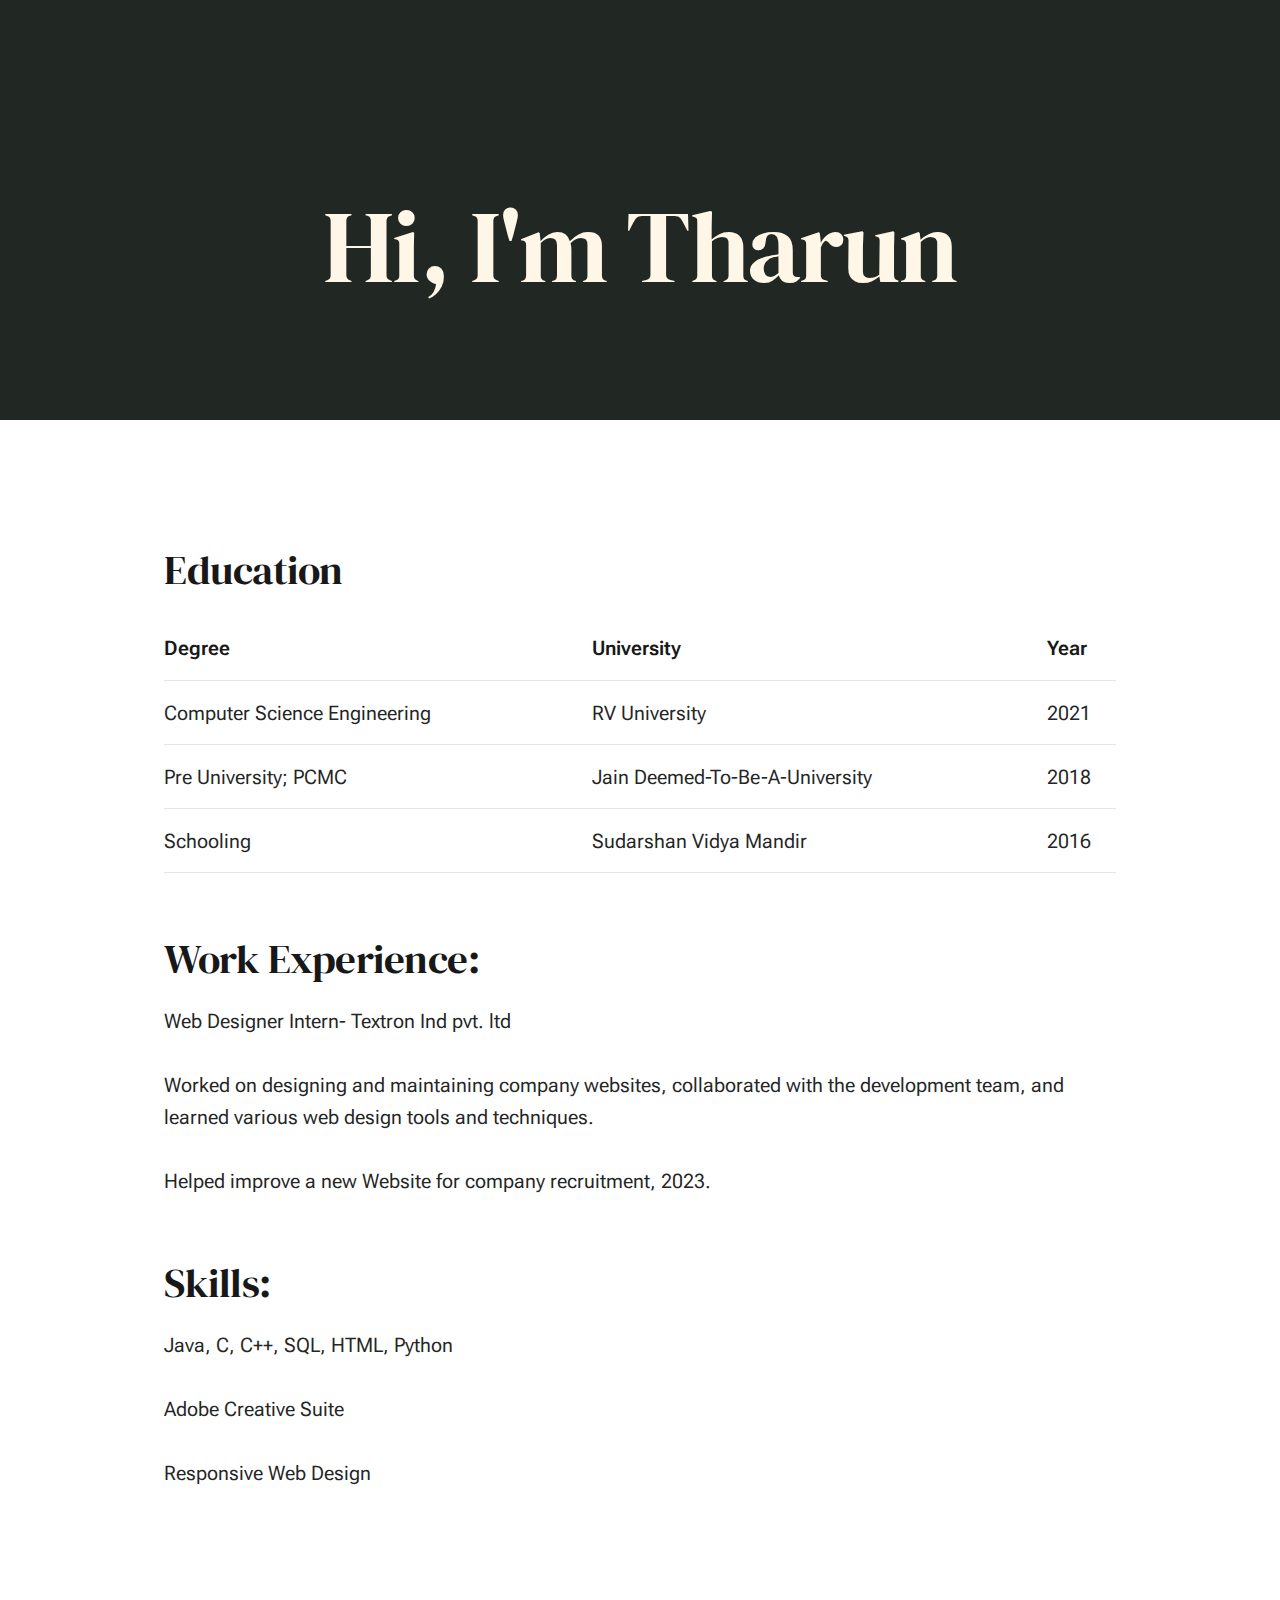
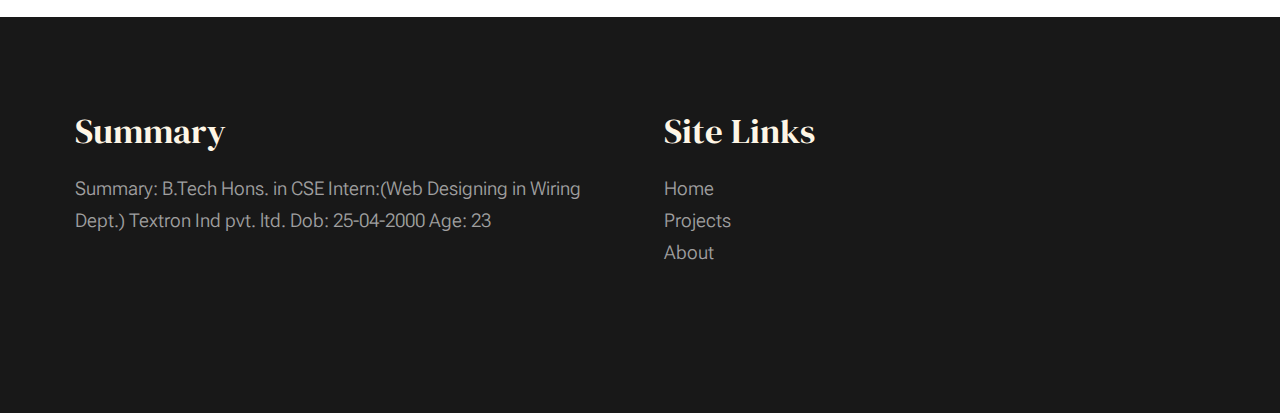
==== commit 8a19fcf2: "Update about.html" ====
--- a/about.html
+++ b/about.html
@@ -125,7 +125,7 @@
                 </div>
             </footer> 
     </div> 
-    <script src="js/main.js"></script>
+    <script src="main.js"></script>
 
 </body>
 </html>
